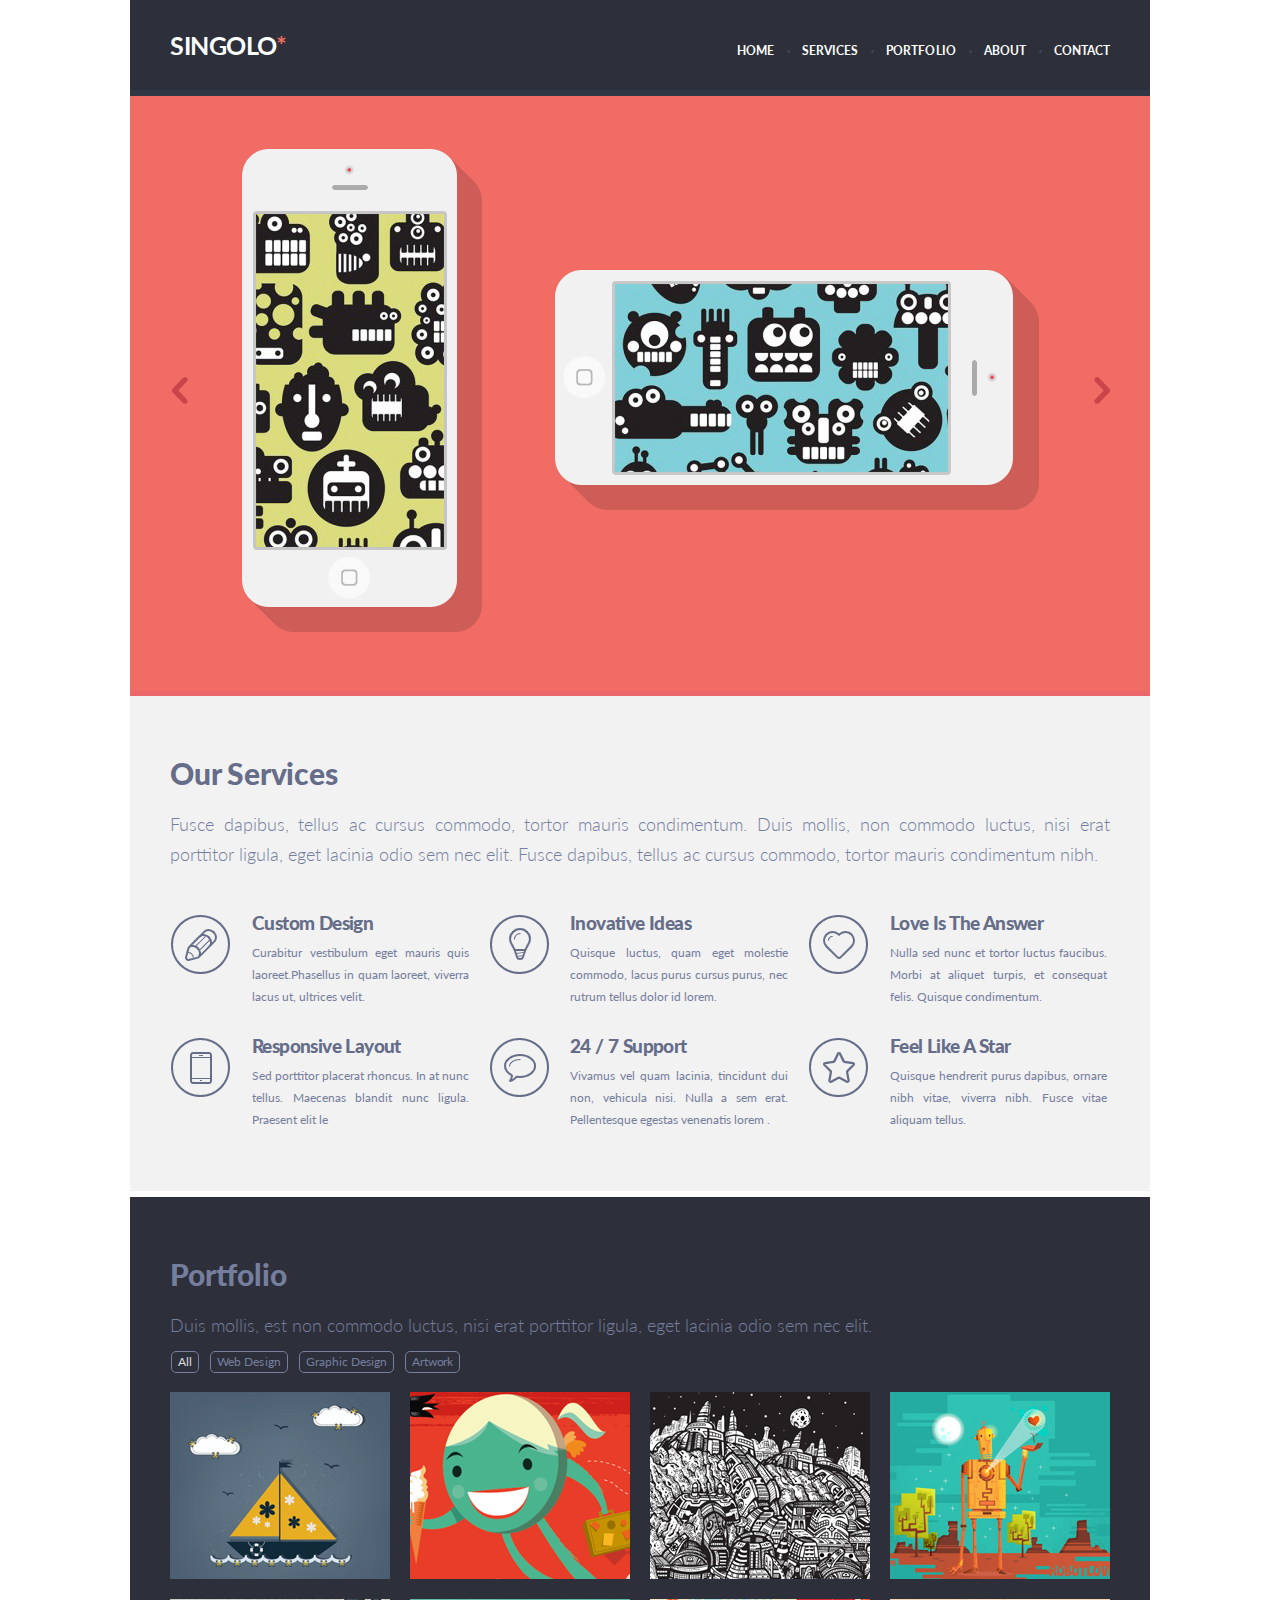
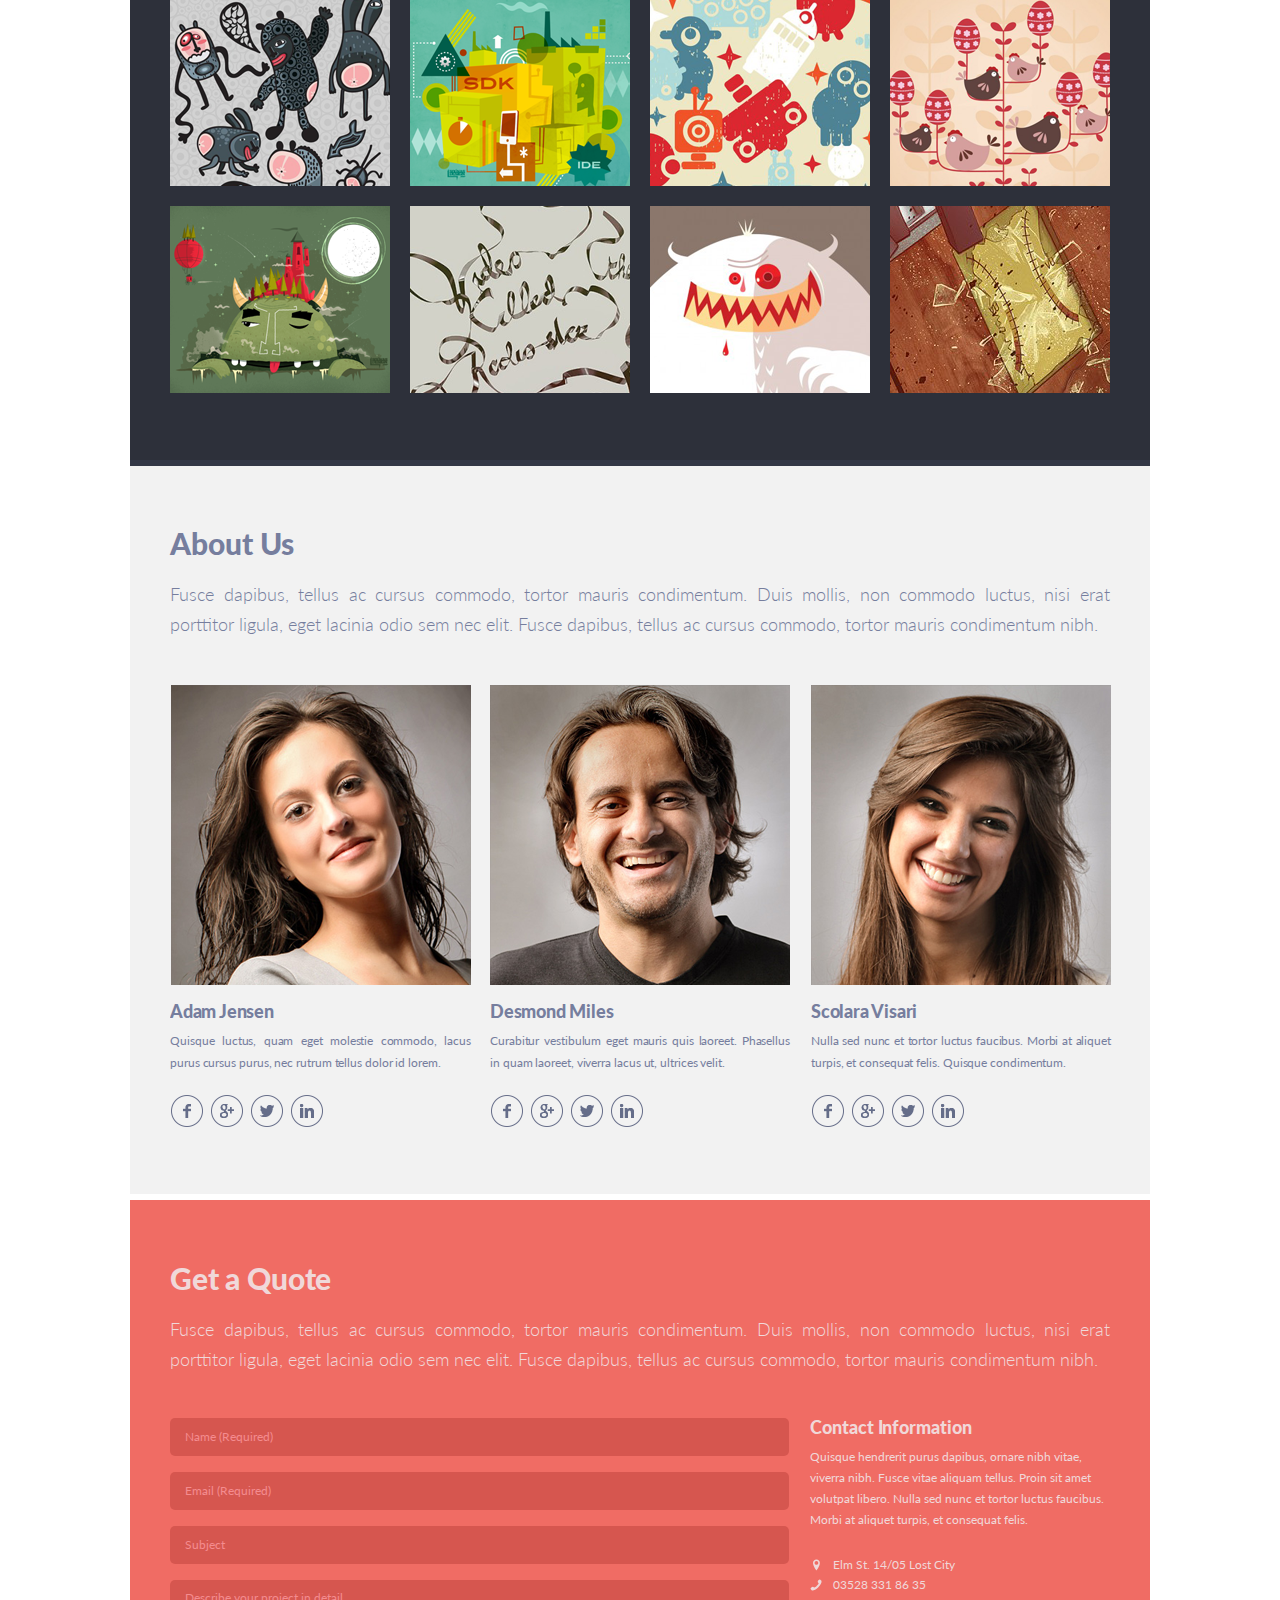
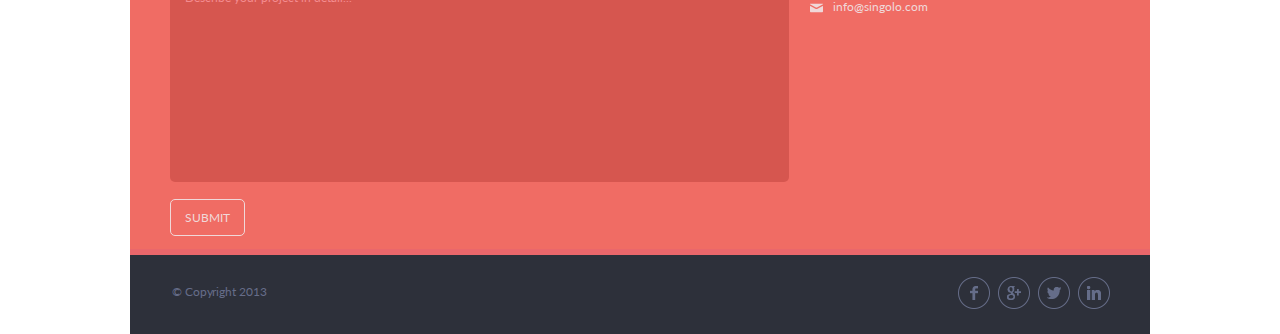
==== index.html @ 37fa6bca "feat: add part 3 index.html and style.css" ====
<!DOCTYPE html>
<html lang="en">
  <head>
    <meta name="viewport" content="width=device-width, initial-scale=1.0">
    <meta charset="UTF-8">
    <title>Singolo</title>
    <link rel="stylesheet" href="style.css">
    <link href="https://fonts.googleapis.com/css?family=Lato:300,400,700,900&display=swap" rel="stylesheet">
  </head>
<body>
  <div class="wrapper">
    <header class="header">
      <div class="header__logo">
        <h1 class="logo">SINGOLO</h1>
      </div>
      <nav class="header__navigation">
        <ul class="navigation">
          <li><a href="#">HOME</a></li>
          <li><a class="bullet" href="#">SERVICES</a></li>
          <li><a class="bullet" href="#">PORTFOLIO</a></li>
          <li><a class="bullet" href="#">ABOUT</a></li>
          <li><a class="bullet" href="#">CONTACT</a></li>
        </ul>
      </nav>
    </header>
    <div class="slider">
      <div class="slider__iphone-vertical"><img src="./assets/img/iPhone-Vertical.png" alt="phone img"></div>
      <div class="slider__iphone-horizontal"><img src="./assets/img/iPhone-Horizontal.png" alt="phone img"></div>
      <div class="slider__left-button"></div>
      <div class="slider__right-button"></div>
    </div>
    <section class="services">
      <h2 class="services__article">Our Services</h2>
      <div class="services__description">Fusce dapibus, tellus ac cursus commodo, 
        tortor mauris condimentum. Duis mollis, non commodo luctus, nisi erat porttitor ligula, 
        eget lacinia odio sem nec elit. Fusce dapibus, tellus ac cursus commodo, tortor mauris condimentum nibh.</div>
      <div class="layout-3-column wrap">
        <div class="service">
          <div class="service__icon"><img src="./assets/img/pen.png" alt="pen img"></div>
          <div class="service__description">
            <div>Custom Design</div>
            <span>Curabitur vestibulum eget mauris quis laoreet.Phasellus in quam laoreet, viverra lacus ut, ultrices velit.</span>
          </div>
        </div>
        <div class="service">
          <div class="service__icon"><img src="./assets/img/bulb.png" alt="bulb img"></div>
          <div class="service__description">
            <div>Inovative Ideas</div>
            <span>Quisque luctus, quam eget molestie commodo, lacus purus cursus purus,
              nec rutrum tellus dolor id lorem.</span>
          </div>
        </div>
        <div class="service">
          <div class="service__icon"><img src="./assets/img/heart.png" alt="heart img"></div>
          <div class="service__description">
            <div>Love Is The Answer</div>
            <span>Nulla sed nunc et tortor luctus faucibus. 
              Morbi at aliquet turpis, et consequat felis. Quisque condimentum.</span>
          </div>
        </div>
        <div class="service">
          <div class="service__icon"><img src="./assets/img/phone.png" alt="phone img"></div>
          <div class="service__description">
            <div>Responsive Layout</div>
            <span>Sed porttitor placerat rhoncus. In at nunc tellus. 
              Maecenas blandit nunc ligula. Praesent elit le</span>
          </div>
        </div>
        <div class="service">
          <div class="service__icon"><img src="./assets/img/bubble.png" alt="bubble img"></div>
          <div class="service__description">
            <div>24 / 7 Support</div>
            <span>Vivamus vel quam lacinia, tincidunt dui non, 
              vehicula nisi. Nulla a sem erat. Pellentesque egestas venenatis lorem .</span>
          </div>
        </div>
        <div class="service">
          <div class="service__icon"><img src="./assets/img/star.png" alt="star img"></div>
          <div class="service__description">
            <div>Feel Like A Star</div>
            <span>Quisque hendrerit purus dapibus, ornare nibh vitae, 
              viverra nibh. Fusce vitae aliquam tellus.</span>
          </div>
        </div>
      </div>
    </section>
  </div>
  <div class="wrapper">
    <section class='portfolio'>
      <h2 class='portfolio__article'>Portfolio</h2>
      <p>Duis mollis, est non commodo luctus, nisi erat porttitor ligula, 
      eget lacinia odio sem nec elit.</p>
      <div class="portfolio__links">
        <ul class='portfolio__list'>
          <li class="link selected">All</li>
          <li class="link">Web Design</li>
          <li class="link">Graphic Design</li>
          <li class="link last-element">Artwork</li>
        </ul>
      </div>
      <div class="layout-4-column">
        <img src="./assets/img2/portfolio-image1.png" alt="ship image">
        <img src="./assets/img2/portfolio-image2.png" alt="girl with ice cream image">
        <img src="./assets/img2/portfolio-image3.png" alt="painted city image">
        <img src="./assets/img2/portfolio-image4.png" alt="robot image">
        <img src="./assets/img2/portfolio-image5.png" alt="forest animals image">
        <img src="./assets/img2/portfolio-image6.png" alt="smart technologies image">
        <img src="./assets/img2/portfolio-image7.png" alt="robots and rockets image">
        <img src="./assets/img2/portfolio-image8.png" alt="chickens image">
        <img src="./assets/img2/portfolio-image9.png" alt="monster image">
        <img src="./assets/img2/portfolio-image10.png" alt="legend image">
        <img src="./assets/img2/portfolio-image11.png" alt="white monster image">
        <img src="./assets/img2/portfolio-image12.png" alt="design image">
      </div>  
    </section>
    <section class="about-us">
      <h2 class='about-us__article'>About Us</h2>
      <p>Fusce dapibus, tellus ac cursus commodo, tortor mauris condimentum. 
        Duis mollis, non commodo luctus, nisi erat porttitor ligula, eget lacinia odio sem nec elit. 
        Fusce dapibus, tellus ac cursus commodo, tortor mauris condimentum nibh.</p>
      <div class="layout-3-column">
        <div class='about-us__employee'>
          <img src="./assets/img2/about-us-image1.png" alt="female image">
          <h3>Adam Jensen</h3>
          <p>Quisque luctus, quam eget molestie commodo, lacus purus cursus purus, nec rutrum tellus dolor id lorem.</p>
          <div class="icons">
            <a href="#"><img src="./assets/img2/facebook.svg" alt="facebook icon"></a>
            <a href="#"><img src="./assets/img2/google.svg" alt="google icon"></a>
            <a href="#"><img src="./assets/img2/twitter.svg" alt="twitter icon"></a>
            <a href="#"><img src="./assets/img2/linkedIn.svg" alt="linkenin icon"></a>
          </div>
        </div>
        <div class='about-us__employee'>
          <img src="./assets/img2/about-us-image2.png" alt="male image">
          <h3>Desmond Miles</h3>
          <p>Curabitur vestibulum eget mauris quis laoreet. Phasellus in quam laoreet, viverra lacus ut, ultrices velit.</p>
          <div class="icons">
            <a href="#"><img src="./assets/img2/facebook.svg" alt="facebook icon"></a>
            <a href="#"><img src="./assets/img2/google.svg" alt="google icon"></a>
            <a href="#"><img src="./assets/img2/twitter.svg" alt="twitter icon"></a>
            <a href="#"><img src="./assets/img2/linkedIn.svg" alt="linkenin icon"></a>
          </div>
        </div>
        <div class='about-us__employee'>
          <img src="./assets/img2/about-us-image3.png" alt="female image">
          <h3>Scolara Visari</h3>
          <p>Nulla sed nunc et tortor luctus faucibus. Morbi at aliquet turpis, et consequat felis. Quisque condimentum.</p>
          <div class="icons">
            <a href="#"><img src="./assets/img2/facebook.svg" alt="facebook icon"></a>
            <a href="#"><img src="./assets/img2/google.svg" alt="google icon"></a>
            <a href="#"><img src="./assets/img2/twitter.svg" alt="twitter icon"></a>
            <a href="#"><img src="./assets/img2/linkedIn.svg" alt="linkenin icon"></a>
          </div>
        </div>
      </div>
    </section>
  </div>
  <div class="wrapper">
    <section class="contacts">
      <h2>Get a Quote</h2>
      <p>Fusce dapibus, tellus ac cursus commodo, tortor mauris condimentum. Duis mollis, non commodo luctus, nisi erat porttitor ligula, eget lacinia odio sem nec elit. Fusce dapibus, tellus ac cursus commodo, tortor mauris condimentum nibh.</p>
      <div class="contacts-column">
        <form class="contacts-column__form" method="POST">
          <input type="text" placeholder="Name (Required)" required>
          <input type="email" placeholder="Email (Required)" required>
          <input type="text" placeholder="Subject">
          <textarea class='textarea' name="text" placeholder="Describe your project in detail..." id="text" cols="30" rows="12"></textarea>
          <button type="submit" formmethod="POST">SUBMIT</button>
        </form>
        <div class="contacts-column__information">
          <h3>Contact Information</h3>
          <p>Quisque hendrerit purus dapibus, ornare nibh vitae, viver&shy;ra nibh. Fusce vitae aliquam tellus. Proin sit amet volutpat libero. Nulla sed nunc et tortor luctus faucibus. Morbi at aliquet turpis, et consequat felis. </p>
          <p class="address">Elm St. 14/05 Lost City</p>
          <a class="tel" href="tel:035283318635">03528 331 86 35</a>
          <a class="email" href="mailto:info@singolo.com">info@singolo.com</a>
        </div>
      </div>
    </section>
    <footer class='footer'>
      <div class="wrapper footer-column">
        <div class="copyright">&copy; Copyright 2013</div>
        <div class="icons icons-footer">
          <a href="#"><img src="./assets/img2/facebook.svg" alt="facebook icon"></a>
          <a href="#"><img src="./assets/img2/google.svg" alt="google icon"></a>
          <a href="#"><img src="./assets/img2/twitter.svg" alt="twitter icon"></a>
          <a href="#"><img src="./assets/img2/linkedIn.svg" alt="linkenin icon"></a>
        </div>
      </div>
    </footer>
  </div>
</body>
</html>
---- style.css ----
* {
  margin: 0;
  padding: 0;
}

.wrapper {
  max-width: 1020px;
  margin: 0 auto;
}

.header {
  height: 90px;
  background-color: #2d303a;
  border-bottom: 6px solid #323746;
  padding: 0 40px;
  display: flex;
  justify-content: space-between;
  align-items: center;
}

.logo {
  font-family: "Lato", sans-serif;
  font-weight: 700;
  font-size: 25px;
  line-height: 20px;
  color: #ffffff;
  position: relative;
  letter-spacing: -0.5px;
}

.header__logo h1::after {
  content: "*";
  position: absolute;
  top: 0;
  right: -10px;
  color: #f06c64;
}

.navigation {
  display: flex;
  padding-top: 10px;
}

.navigation li {
  padding-left: 28px;
  letter-spacing: 0.03px;
  color: #ffffff;
  list-style-type: none;
  font-size: 12px;
  font-family: "Lato", sans-serif;
  font-weight: 700;
}

.navigation a {
  text-decoration: none;
  color: #ffffff;
  position: relative;
}

.navigation a.bullet::before {
  position: absolute;
  content: "";
  width: 3px;
  height: 3px;
  left: -15px;
  top: 7px;
  border-radius: 50%;
  background-color: #404455;
}

.navigation a:hover {
  color: #f06c64;
}

.navigation li:first-child {
  color: #f06c64;
}

.slider {
  height: 595px;
  background-color: #f06c64;
  border-bottom: 5px solid #ea676b;
  position: relative;
}

.slider__iphone-vertical {
  position: absolute;
  width: 245px;
  height: 579px;
  top: -17px;
  left: 110px;
}

.slider__iphone-horizontal {
  position: absolute;
  width: 550px;
  height: 355px;
  top: 69px;
  left: 360px;
}

.slider__left-button {
  position: absolute;
  width: 16px;
  height: 27px;
  top: 281px;
  left: 42px;
  background-image: url("./assets/img/chev-left.png");
  cursor: pointer;
}

.slider__left-button:hover {
  background-image: url("./assets/img/chev-left-black.png");
}

.slider__right-button {
  position: absolute;
  width: 16px;
  height: 27px;
  top: 281px;
  right: 40px;
  background-image: url("./assets/img/chev-right.png");
  cursor: pointer;
}

.slider__right-button:hover {
  background-image: url("./assets/img/chev-right-black.png");
}

.services {
  height: 495px;
  max-width: 1020px;
  background-color: #f2f2f2;
  border-bottom: 6px solid #ffffff;
  padding: 0 30px;
  text-align: justify;
  overflow: hidden;
}

.services__article {
  max-height: 40px;
  overflow: hidden;
  padding: 57px 0 0 10px;
  font-size: 30px;
  line-height: 40px;
  color: #666d89;
  font-family: "Lato", sans-serif;
  font-weight: 900;
  letter-spacing: -0.2px;
}

.services__description {
  max-height: 60px;
  overflow: hidden;
  margin: 16px 0 45px;
  padding: 0 10px;
  font-size: 18px;
  line-height: 30px;
  color: #767e9e;
  font-family: "Lato", sans-serif;
  font-weight: 300;
}

.layout-3-column {
  display: flex;
}

.wrap {
  flex-wrap: wrap;
}

.service {
  margin-bottom: 29px;
  width: 319px;
  display: flex;
  justify-content: space-between;
  overflow: hidden;
}

.service__icon {
  margin: 0 10px;
}

.service__description {
  margin: 0 10px;
  text-align: justify;
  max-height: 94px;
}

.service__description div {
  max-height: 18px;
  font-size: 19px;
  line-height: 18px;
  color: #666d89;
  font-family: "Lato", sans-serif;
  font-weight: 900;
  margin-bottom: 10px;
  letter-spacing: -0.6px;
}

.service__description span {
  font-size: 12px;
  line-height: 22px;
  color: #767e9e;
  font-family: "Lato", sans-serif;
  font-weight: 400;
}




.portfolio {
  border-bottom: 6px solid #323746;
  padding: 0 40px 47px;
  background-color: #2d303a;
}

.portfolio__article {
  font-family: "Lato", sans-serif;
  font-weight: 900;
  color: #767e9e;
  font-size: 30px;
  margin-bottom: 22px;
  padding-top: 59px;
}

.portfolio__links {
  margin: 14px 0 19px;
  font-family: "Lato", sans-serif;
  font-weight: 400;
  color: #767e9e;
}

.portfolio p,
.about-us p {
  font-family: "Lato", sans-serif;
  font-size: 18px;
  font-weight: 300;
  color: #767e9e;
}

.link {
  display: inline-block;
  border: 1px solid #767e9e;
  border-radius: 5px;
  font-size: 12px;
  line-height: 12px;
  padding: 4px 6px 4px;
  margin: 0 7px 0 0;
  letter-spacing: 0.05px;
  cursor: pointer;
}

.last-element {
  letter-spacing: -0.2px;
}

.selected {
  color: #dedede;
}

.link:first-child {
  margin-left: 1px;
}

.layout-4-column {
  display: flex;
  justify-content: space-between;
  flex-wrap: wrap;
  height: 621px;
  overflow: hidden;
}

.layout-4-column img {
  margin-bottom: 20px;
}

.about-us__article {
  font-family: "Lato", sans-serif;
  font-weight: 900;
  color: #767e9e;
  font-size: 30px;
  padding: 59px 0 18px;;
}

.about-us {
  padding: 0 40px 61px;
  background-color: #f2f2f2;
  border-bottom: 6px solid #ffffff;
}

.about-us p {
  padding-bottom: 45px;
  line-height: 1.9rem;
  text-align: justify;
}

.about-us h3 {
  font-family: "Lato", sans-serif;
  font-size: 18px;
  line-height: 18px;
  font-weight: 900;
  color: #767e9e;
  padding-top: 13px;
  letter-spacing: -0.2px;
  margin-bottom: 10px;
  height: 18px;
  overflow: hidden;
}

.about-us__employee:first-child {
  margin: 0 19px 0 0;
}

.about-us__employee:nth-child(2) {
  margin: 0 21px 0 0;
}

.about-us__employee p {
  font-size: 12px;
  line-height: 22px;
  font-weight: 400;
  color: #767e9e;
  text-align: justify;
  letter-spacing: -0.08px;
  padding-bottom: 20px;
}

.about-us__employee a {
  margin-right:1px;
}




.contacts h2 {
  font-size: 30px;
  font-weight: 900;
  margin-bottom: 18px;
  letter-spacing: -0.16px;
}

.contacts h3 {
  font-size: 18px;
  font-weight: 900;
  line-height: 0.8em;
  margin-top: 2px;
  margin-bottom: 12px;
  letter-spacing: -0.06px;
}

.contacts {
  background-color: #f06c64;
  border-bottom: 6px solid #ea676b;
  padding: 60px 40px 13px;
  color: #f0d8d9;
  font-family: "Lato", sans-serif;
}

.contacts p {
  font-size: 18px;
  font-weight: 300;
  text-align: justify;
  line-height: 30px;
}

.contacts-column {
  display: flex;
  margin-top: 44px;
}

.contacts-column button {
  padding: 10px 14px;
  margin-top: 14px;
  display: block;
  background-color: transparent;
  color: #f0d8d9;
  border: 1px solid #f0d8d9;
  border-radius: 5px;
  cursor: pointer;
  font-size: 12px;
  font-family: 'Lato', sans-serif;
}

.contacts-column button:hover {
  background-color: #f0d8d9;
  color: #ea676b;
}

.contacts-column input {
  width: 619px;
  padding: 11px 15px 12px;
  margin-bottom: 16px;
  box-sizing: border-box;
  font-family: "Lato", sans-serif;
  font-size: 12px;
  border: none;
  border-radius: 5px;
  background-color: #d6564f;  
}

.textarea {
  width: 619px;
  max-height: 202px;
  resize: none;
  padding: 10px 15px 12px;
  box-sizing: border-box;
  font-family: "Lato", sans-serif;
  font-size: 12px;
  border: none;
  border-radius: 5px;
  background-color: #d6564f;
}

::placeholder {
  color: #f48c8f;
}

.contacts-column__form {
  max-width: 619px;
  margin-right: 21px;
}

.contacts-column__information p {
  font-size: 12px;
  line-height: 21px;
  font-weight: normal;
  text-align: start;
}

.tel,
.email {
  display: block;
}

.tel {
  color: #f0d8d9;
  text-decoration: none;
  font-size: 12px;
  padding-left:23px;
  line-height: 22px;
  margin-top: -0.07em;
  background: transparent url(assets/img2/icon-phone.svg) no-repeat left center;
}

.email {
  text-decoration: none;
  color: #f0d8d9;
  line-height: 22px;
  font-size: 12px;
  padding-left:23px;
  background: transparent url(assets/img2/icon-email.svg) no-repeat left 7px;
}

.address {
  margin-block-start: 0;
  padding-left:23px;
  margin-top: 24px;
  background: transparent url(assets/img2/icon-location.svg) no-repeat 3px center;
}


.footer {
  background-color: #2D303A;
  padding: 22px 38px 19px 42px;
}

.footer-column {
  display: flex;
  justify-content: space-between;
  align-items: center;
}

.copyright {
  font-size: 12px;
  font-family: 'Lato', sans-serif;
  color: #666d89;
  margin-top: -8px;
  font-weight: normal;
  letter-spacing: -0.1px;
}

.icons-footer {
  margin-top: -1px;
}

.icons-footer a {
  margin-left: 1px;
}
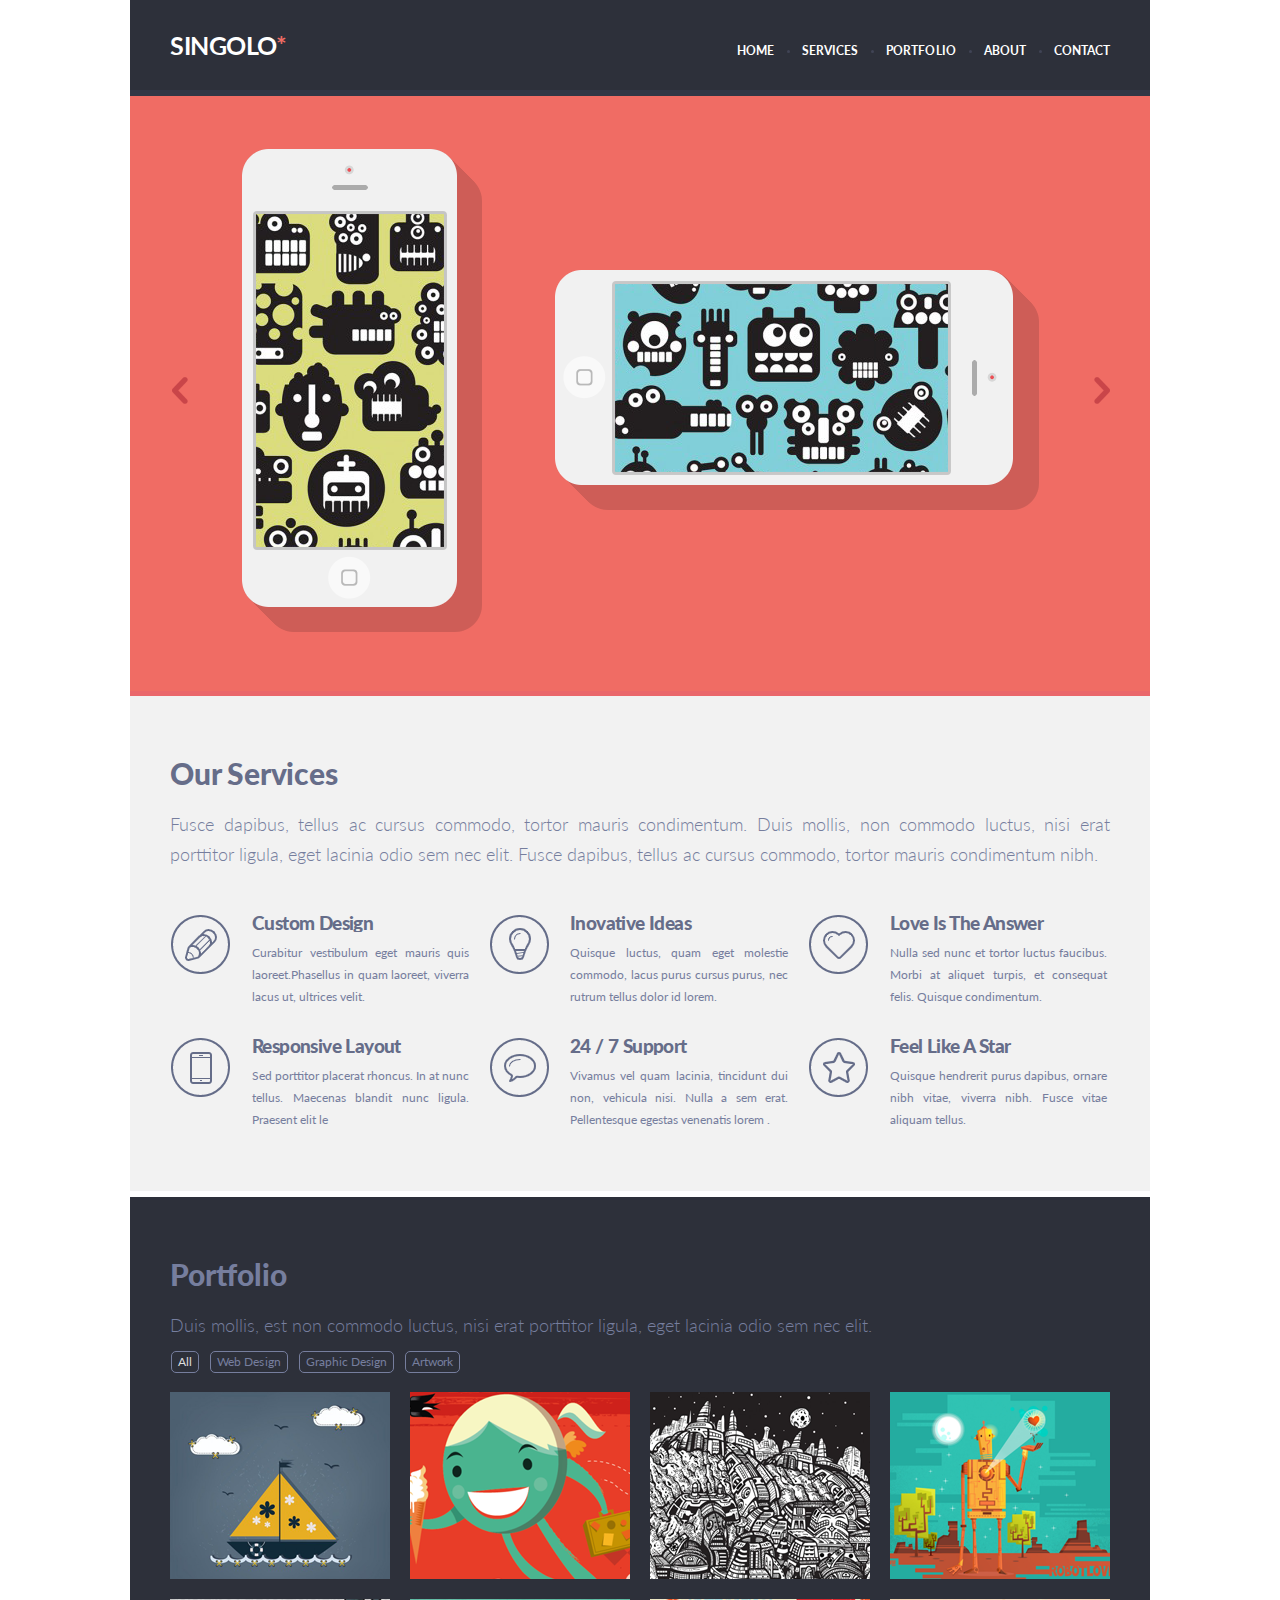
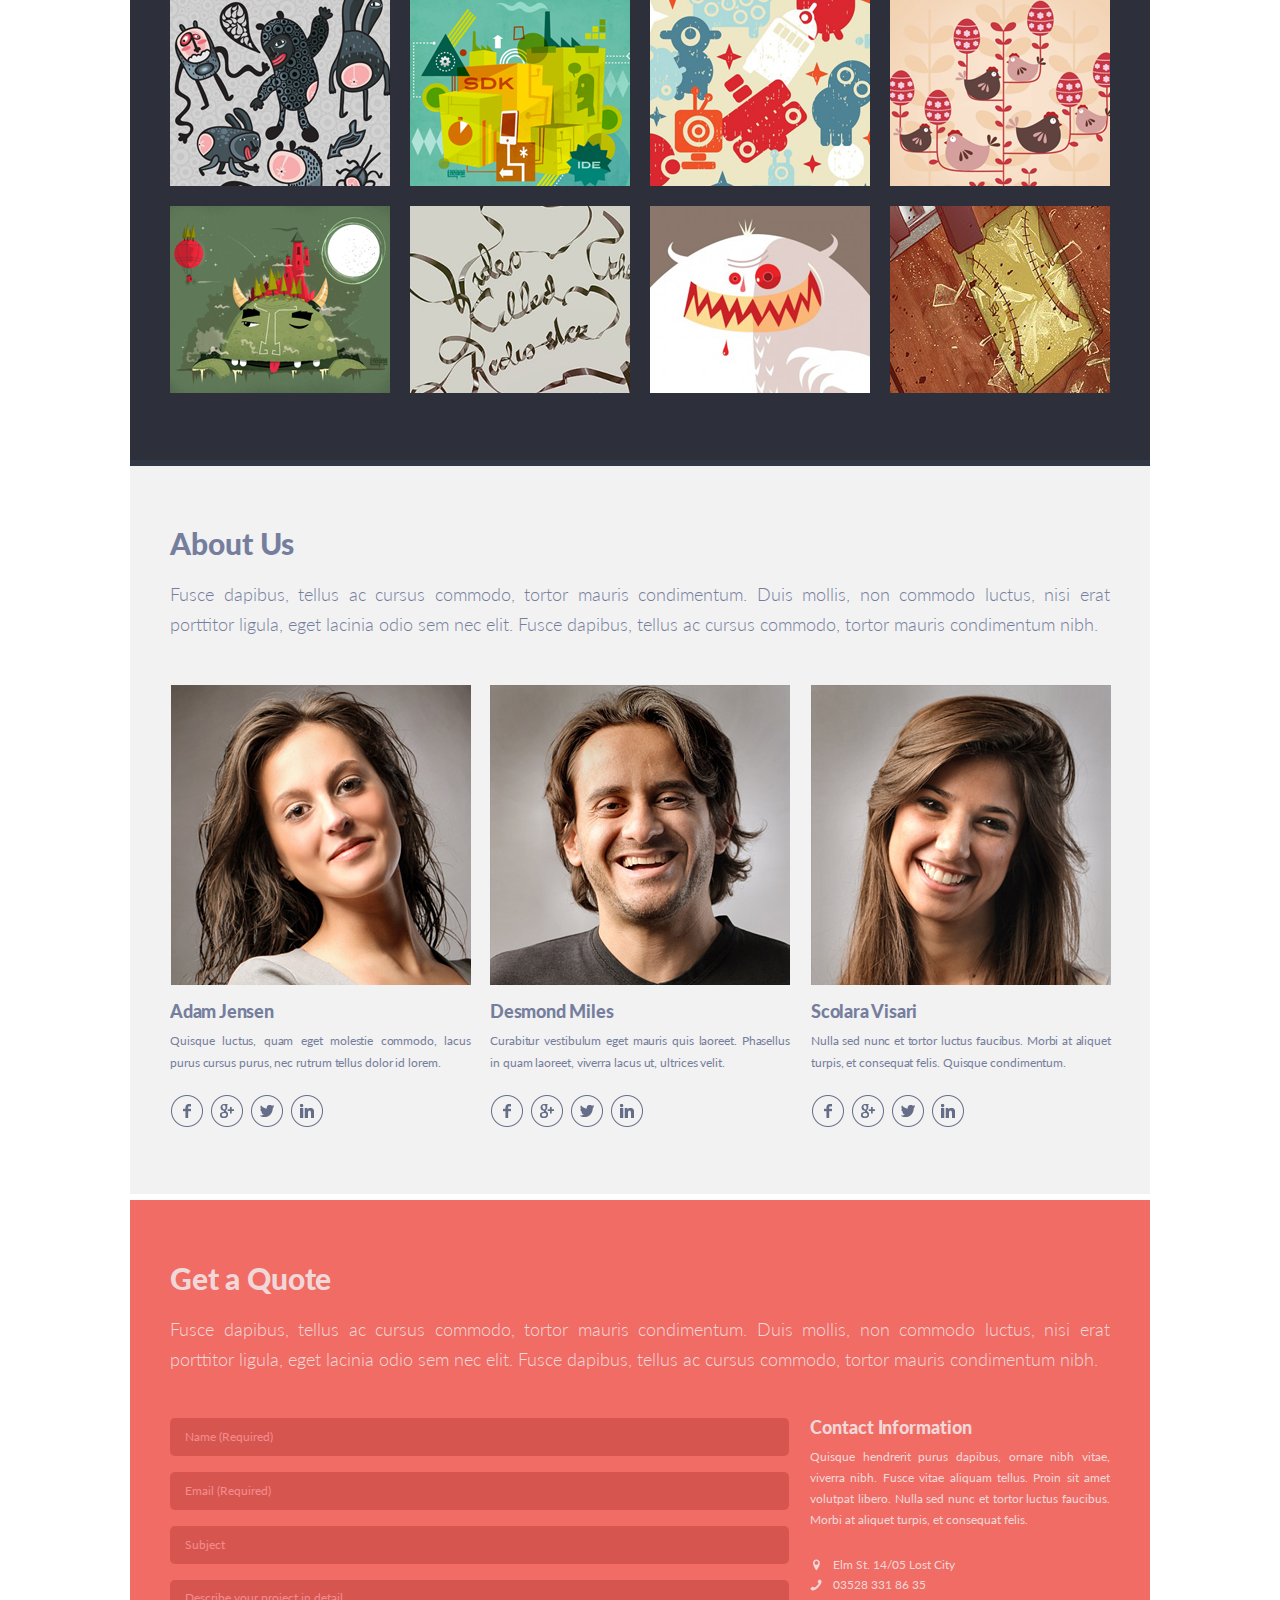
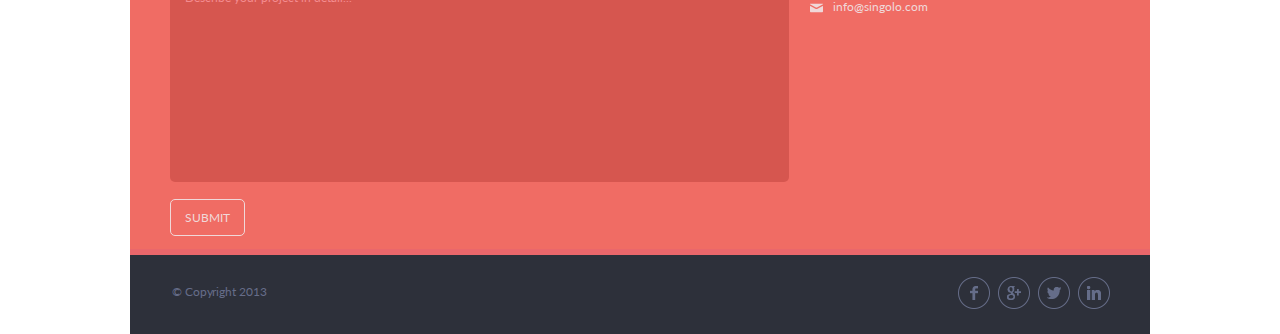
==== commit 7238b89a: "fix:edit css properties" ====
--- a/index.html
+++ b/index.html
@@ -189,4 +189,5 @@
     </footer>
   </div>
 </body>
-</html>+</html>
+
--- a/style.css
+++ b/style.css
@@ -188,6 +188,7 @@
 }
 
 .service__description div {
+  overflow: hidden;
   max-height: 18px;
   font-size: 19px;
   line-height: 18px;
@@ -300,12 +301,14 @@
   font-size: 18px;
   line-height: 18px;
   font-weight: 900;
+  max-width: 300px;
   color: #767e9e;
   padding-top: 13px;
   letter-spacing: -0.2px;
   margin-bottom: 10px;
   height: 18px;
   overflow: hidden;
+  text-overflow: ellipsis;
 }
 
 .about-us__employee:first-child {
@@ -425,7 +428,7 @@
   font-size: 12px;
   line-height: 21px;
   font-weight: normal;
-  text-align: start;
+  text-align: justify;
 }
 
 .tel,
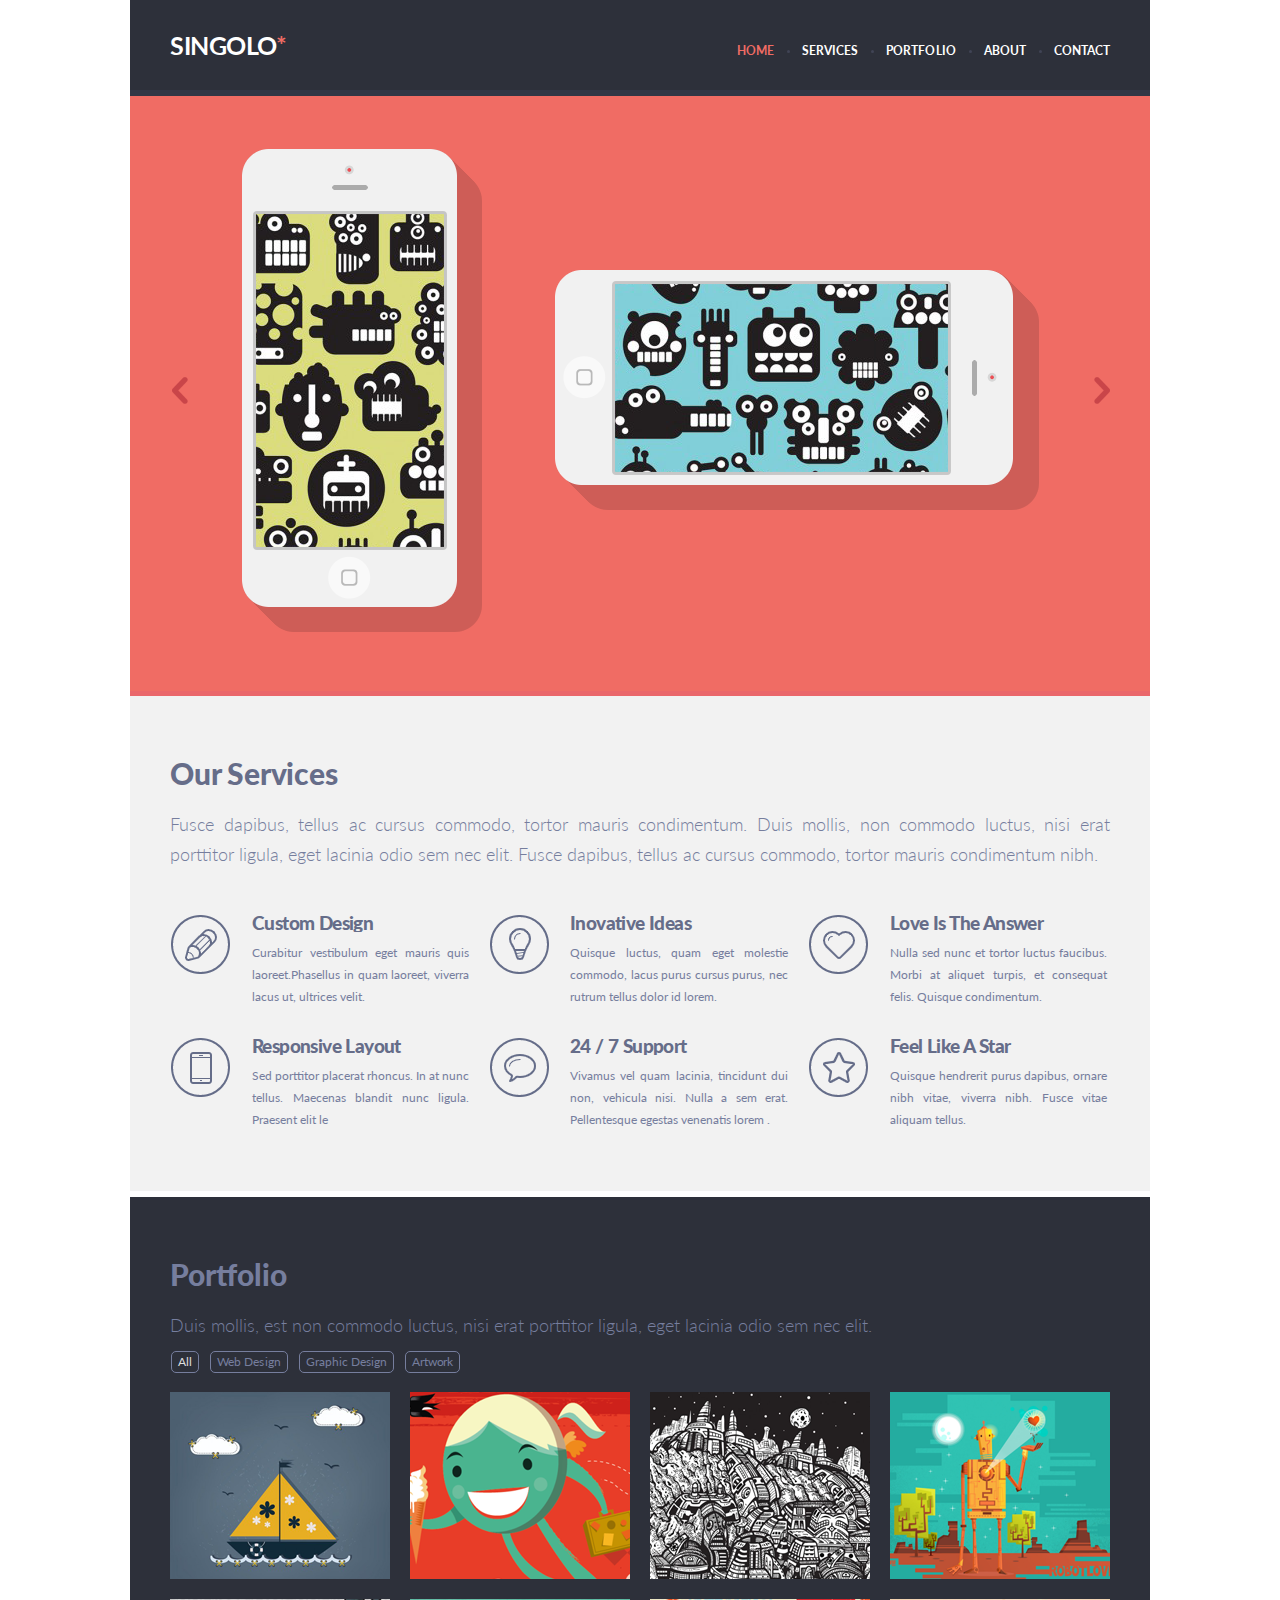
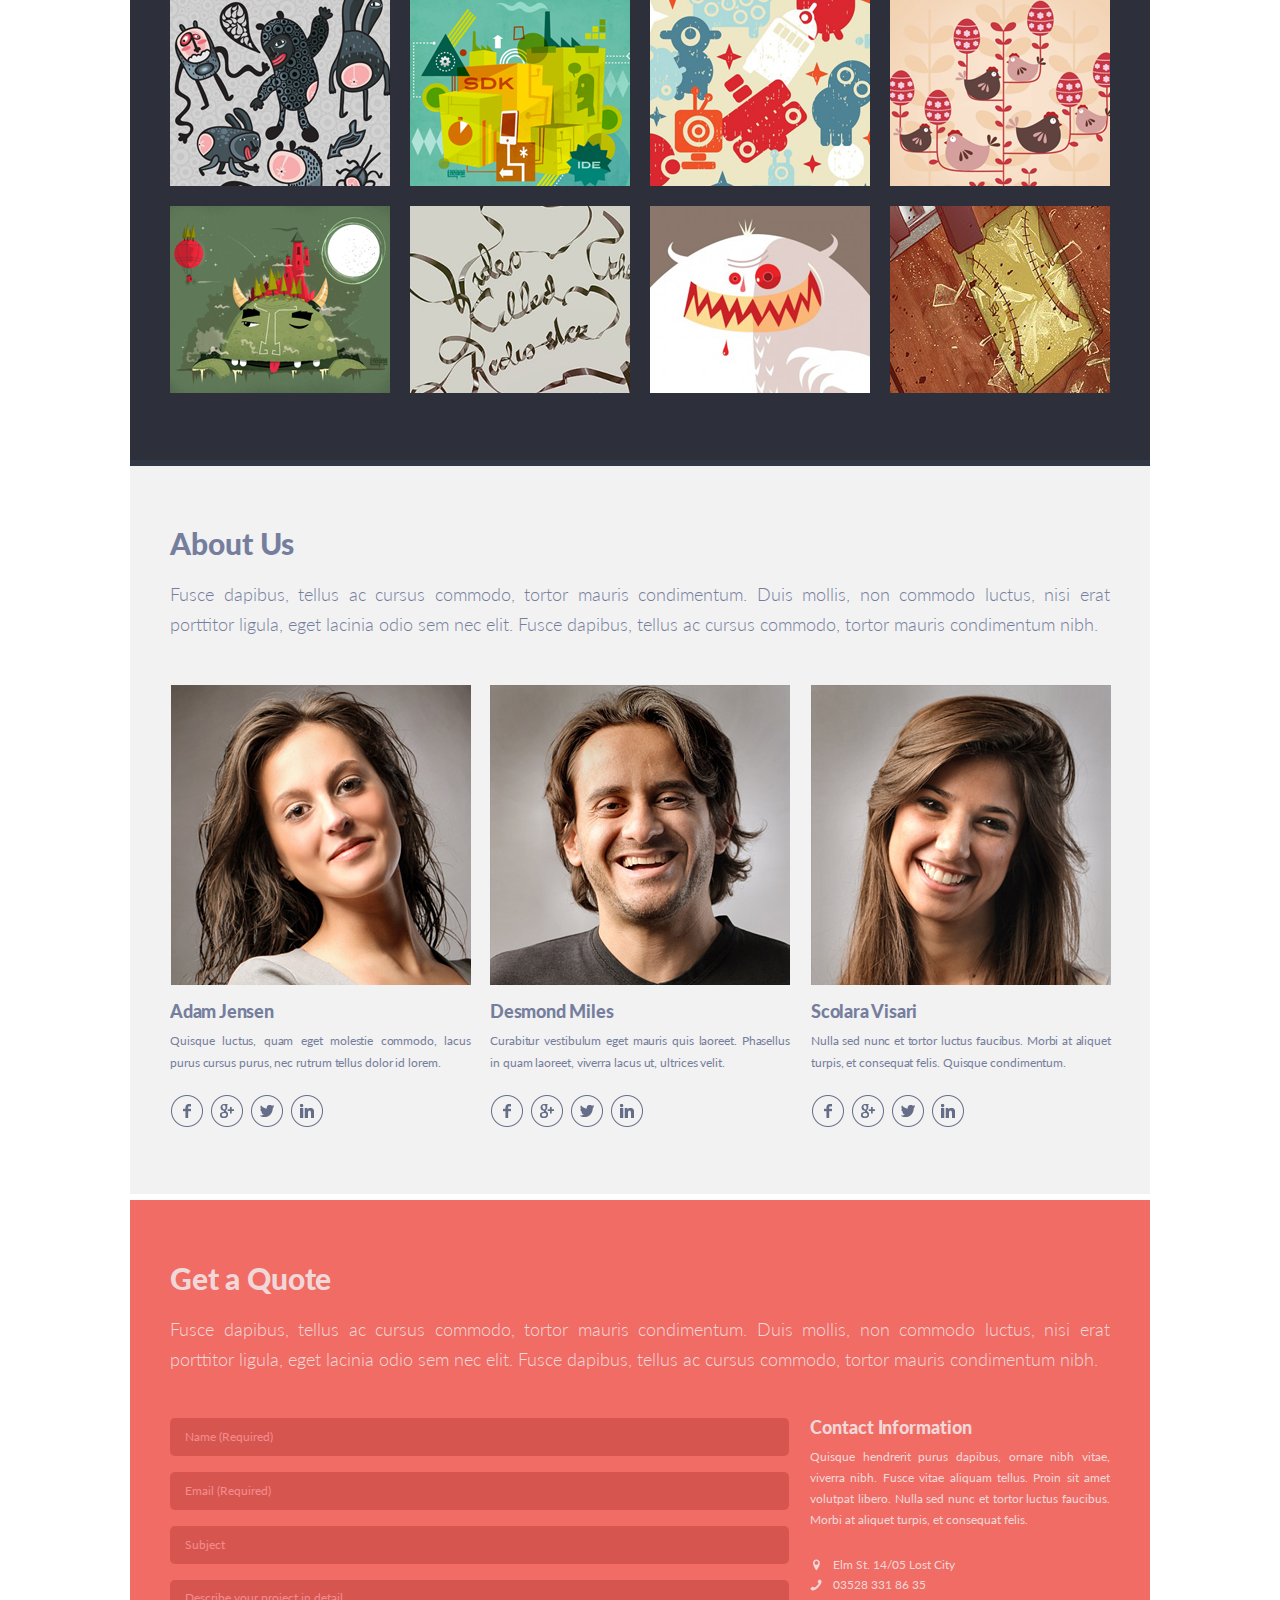
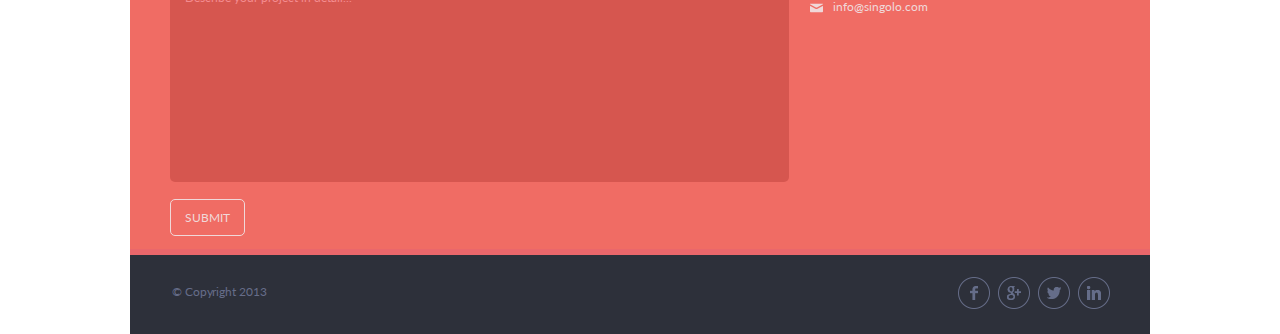
==== commit 7f7692b4: "feat: add slider, anchor links, tab switching, modal window for form" ====
--- a/index.html
+++ b/index.html
@@ -6,6 +6,7 @@
     <title>Singolo</title>
     <link rel="stylesheet" href="style.css">
     <link href="https://fonts.googleapis.com/css?family=Lato:300,400,700,900&display=swap" rel="stylesheet">
+    <script src='script.js'></script>
   </head>
 <body>
   <div class="wrapper">
@@ -15,28 +16,30 @@
       </div>
       <nav class="header__navigation">
         <ul class="navigation">
-          <li><a href="#">HOME</a></li>
-          <li><a class="bullet" href="#">SERVICES</a></li>
-          <li><a class="bullet" href="#">PORTFOLIO</a></li>
-          <li><a class="bullet" href="#">ABOUT</a></li>
-          <li><a class="bullet" href="#">CONTACT</a></li>
+          <li class="active-nav"><a href="#">HOME</a></li>
+          <li><a class="bullet" href="#services">SERVICES</a></li>
+          <li><a class="bullet" href="#portfolio">PORTFOLIO</a></li>
+          <li><a class="bullet" href="#about">ABOUT</a></li>
+          <li><a class="bullet" href="#contacts">CONTACT</a></li>
         </ul>
       </nav>
     </header>
-    <div class="slider">
-      <div class="slider__iphone-vertical"><img src="./assets/img/iPhone-Vertical.png" alt="phone img"></div>
-      <div class="slider__iphone-horizontal"><img src="./assets/img/iPhone-Horizontal.png" alt="phone img"></div>
-      <div class="slider__left-button"></div>
-      <div class="slider__right-button"></div>
+    <div class="slider-container">
+      <div id='1' style="left: 0px;" class="slider sl">
+        <div name='first-slide' class="slider__iphone-vertical"><img src="./assets/img/iPhone-Vertical.png" alt="phone img"></div>
+        <div name='first-slide' class="slider__iphone-horizontal"><img src="./assets/img/iPhone-Horizontal.png" alt="phone img"></div>
+      </div>
+      <span class="slider__left-button"></span>
+      <span class="slider__right-button"></span>
     </div>
-    <section class="services">
+    <section class="services" id="services">
       <h2 class="services__article">Our Services</h2>
       <div class="services__description">Fusce dapibus, tellus ac cursus commodo, 
         tortor mauris condimentum. Duis mollis, non commodo luctus, nisi erat porttitor ligula, 
         eget lacinia odio sem nec elit. Fusce dapibus, tellus ac cursus commodo, tortor mauris condimentum nibh.</div>
-      <div class="layout-3-column wrap">
-        <div class="service">
-          <div class="service__icon"><img src="./assets/img/pen.png" alt="pen img"></div>
+        <div class="layout-3-column wrap">
+          <div class="service">
+            <div class="service__icon"><img src="./assets/img/pen.png" alt="pen img"></div>
           <div class="service__description">
             <div>Custom Design</div>
             <span>Curabitur vestibulum eget mauris quis laoreet.Phasellus in quam laoreet, viverra lacus ut, ultrices velit.</span>
@@ -86,7 +89,7 @@
     </section>
   </div>
   <div class="wrapper">
-    <section class='portfolio'>
+    <section id='portfolio' class='portfolio'>
       <h2 class='portfolio__article'>Portfolio</h2>
       <p>Duis mollis, est non commodo luctus, nisi erat porttitor ligula, 
       eget lacinia odio sem nec elit.</p>
@@ -98,7 +101,7 @@
           <li class="link last-element">Artwork</li>
         </ul>
       </div>
-      <div class="layout-4-column">
+      <div class="layout-4-column pictures-container">
         <img src="./assets/img2/portfolio-image1.png" alt="ship image">
         <img src="./assets/img2/portfolio-image2.png" alt="girl with ice cream image">
         <img src="./assets/img2/portfolio-image3.png" alt="painted city image">
@@ -113,7 +116,7 @@
         <img src="./assets/img2/portfolio-image12.png" alt="design image">
       </div>  
     </section>
-    <section class="about-us">
+    <section id='about' class="about-us">
       <h2 class='about-us__article'>About Us</h2>
       <p>Fusce dapibus, tellus ac cursus commodo, tortor mauris condimentum. 
         Duis mollis, non commodo luctus, nisi erat porttitor ligula, eget lacinia odio sem nec elit. 
@@ -156,16 +159,16 @@
     </section>
   </div>
   <div class="wrapper">
-    <section class="contacts">
+    <section id="contacts" class="contacts">
       <h2>Get a Quote</h2>
       <p>Fusce dapibus, tellus ac cursus commodo, tortor mauris condimentum. Duis mollis, non commodo luctus, nisi erat porttitor ligula, eget lacinia odio sem nec elit. Fusce dapibus, tellus ac cursus commodo, tortor mauris condimentum nibh.</p>
       <div class="contacts-column">
         <form class="contacts-column__form" method="POST">
           <input type="text" placeholder="Name (Required)" required>
           <input type="email" placeholder="Email (Required)" required>
-          <input type="text" placeholder="Subject">
-          <textarea class='textarea' name="text" placeholder="Describe your project in detail..." id="text" cols="30" rows="12"></textarea>
-          <button type="submit" formmethod="POST">SUBMIT</button>
+          <input type="text" name='article' placeholder="Subject">
+          <textarea class="textarea" name="text" placeholder="Describe your project in detail..." id="text" cols="30" rows="12"></textarea>
+          <button class='btn' type="submit" formmethod="POST">SUBMIT</button>
         </form>
         <div class="contacts-column__information">
           <h3>Contact Information</h3>
@@ -187,6 +190,10 @@
         </div>
       </div>
     </footer>
+    <div id='2' style="left: 0px; display: none" class="slider sl">
+      <div name='first-slide' class="slider__iphone-vertical"><img src="./assets/img/iPhone-Vertical.png" alt="phone img"></div>
+      <div name='first-slide' class="slider__iphone-horizontal"><img src="./assets/img/iPhone-Horizontal.png" alt="phone img"></div>
+    </div>
   </div>
 </body>
 </html>
--- a/style.css
+++ b/style.css
@@ -1,6 +1,7 @@
 * {
   margin: 0;
   padding: 0;
+  scroll-behavior: smooth;
 }
 
 .wrapper {
@@ -9,61 +10,84 @@
 }
 
 .header {
+  display: flex;
+
   height: 90px;
+  padding: 0 40px;
+
+  border-bottom: 6px solid #323746;
   background-color: #2d303a;
-  border-bottom: 6px solid #323746;
-  padding: 0 40px;
-  display: flex;
+
   justify-content: space-between;
   align-items: center;
 }
 
 .logo {
   font-family: "Lato", sans-serif;
+  font-size: 25px;
   font-weight: 700;
-  font-size: 25px;
   line-height: 20px;
+
+  position: relative;
+
+  letter-spacing: -0.5px;
+
   color: #ffffff;
-  position: relative;
-  letter-spacing: -0.5px;
 }
 
 .header__logo h1::after {
-  content: "*";
   position: absolute;
   top: 0;
   right: -10px;
+
+  content: "*";
+
   color: #f06c64;
 }
 
 .navigation {
   display: flex;
+
   padding-top: 10px;
 }
 
 .navigation li {
+  font-family: "Lato", sans-serif;
+  font-size: 12px;
+  font-weight: 700;
+
   padding-left: 28px;
+
+  list-style-type: none;
+
   letter-spacing: 0.03px;
+
   color: #ffffff;
-  list-style-type: none;
-  font-size: 12px;
-  font-family: "Lato", sans-serif;
-  font-weight: 700;
+}
+
+.navigation li.active-nav a {
+  color: #f06c64;
 }
 
 .navigation a {
+  position: relative;
+
   text-decoration: none;
+
   color: #ffffff;
-  position: relative;
-}
+}
+
 
 .navigation a.bullet::before {
   position: absolute;
-  content: "";
+  top: 7px;
+  left: -15px;
+
   width: 3px;
   height: 3px;
-  left: -15px;
-  top: 7px;
+
+  content: "";
+
   border-radius: 50%;
   background-color: #404455;
 }
@@ -72,41 +96,87 @@
   color: #f06c64;
 }
 
-.navigation li:first-child {
-  color: #f06c64;
-}
-
 .slider {
   height: 595px;
+  width: 1020px;
+  position: relative;
+  border-bottom: 5px solid #ea676b;
   background-color: #f06c64;
-  border-bottom: 5px solid #ea676b;
+  transition: 1s ease-out;
+  
+}
+
+
+
+.slider2 {
+  background-image: url("./assets/img2/slider2.svg");
+  width: 1020px;
+  height: 594px;
+  position: absolute;
+  border-bottom: 6px solid rgb(96, 137, 241);
+  transition: 1s ease-out;
+  background-color: #648BF0;
+  background-repeat: no-repeat;
+  background-position: center, center;
+}
+
+
+.slider-container {
   position: relative;
+  height: 600px;
+  overflow: hidden;
+}
+
+.slider__iphone-center {
+  position: absolute;
+  left: 382px;
+  top: 43px;
+  z-index: 5;
+}
+
+.slider__iphone-right {
+  position: absolute;
+  right: 252px;
+  top: 152px;
+  z-index: 3;
+}
+
+.slider__iphone-left {
+  position: absolute;
+  left: 251px;
+  top: 152px;
+  z-index: 1;
 }
 
 .slider__iphone-vertical {
   position: absolute;
+  top: 53px;
+  left: 112px;
+
   width: 245px;
   height: 579px;
-  top: -17px;
-  left: 110px;
 }
 
 .slider__iphone-horizontal {
   position: absolute;
+  top: 174px;
+  left: 425px;
+
   width: 550px;
   height: 355px;
-  top: 69px;
-  left: 360px;
 }
 
 .slider__left-button {
   position: absolute;
+  top: 281px;
+  left: 42px;
+
   width: 16px;
   height: 27px;
-  top: 281px;
-  left: 42px;
+  z-index: 5;
+  cursor: pointer;
+
   background-image: url("./assets/img/chev-left.png");
-  cursor: pointer;
 }
 
 .slider__left-button:hover {
@@ -115,12 +185,16 @@
 
 .slider__right-button {
   position: absolute;
+  top: 281px;
+  right: 40px;
+  z-index: 5;
+
   width: 16px;
   height: 27px;
-  top: 281px;
-  right: 40px;
+
+  cursor: pointer;
+
   background-image: url("./assets/img/chev-right.png");
-  cursor: pointer;
 }
 
 .slider__right-button:hover {
@@ -128,37 +202,47 @@
 }
 
 .services {
+  overflow: hidden;
+
+  max-width: 1020px;
   height: 495px;
-  max-width: 1020px;
+  padding: 0 30px;
+
+  text-align: justify;
+
+  border-bottom: 6px solid #ffffff;
   background-color: #f2f2f2;
-  border-bottom: 6px solid #ffffff;
-  padding: 0 30px;
-  text-align: justify;
-  overflow: hidden;
 }
 
 .services__article {
+  font-family: "Lato", sans-serif;
+  font-size: 30px;
+  font-weight: 900;
+  line-height: 40px;
+
+  overflow: hidden;
+
   max-height: 40px;
-  overflow: hidden;
   padding: 57px 0 0 10px;
-  font-size: 30px;
-  line-height: 40px;
+
+  letter-spacing: -0.2px;
+
   color: #666d89;
-  font-family: "Lato", sans-serif;
-  font-weight: 900;
-  letter-spacing: -0.2px;
 }
 
 .services__description {
+  font-family: "Lato", sans-serif;
+  font-size: 18px;
+  font-weight: 300;
+  line-height: 30px;
+
+  overflow: hidden;
+
   max-height: 60px;
-  overflow: hidden;
   margin: 16px 0 45px;
   padding: 0 10px;
-  font-size: 18px;
-  line-height: 30px;
-  color: #767e9e;
-  font-family: "Lato", sans-serif;
-  font-weight: 300;
+
+  color: #767e9e;
 }
 
 .layout-3-column {
@@ -170,11 +254,13 @@
 }
 
 .service {
+  display: flex;
+  overflow: hidden;
+
+  width: 319px;
   margin-bottom: 29px;
-  width: 319px;
-  display: flex;
+
   justify-content: space-between;
-  overflow: hidden;
 }
 
 .service__icon {
@@ -182,53 +268,63 @@
 }
 
 .service__description {
+  max-height: 94px;
   margin: 0 10px;
+
   text-align: justify;
-  max-height: 94px;
 }
 
 .service__description div {
-  overflow: hidden;
+  font-family: "Lato", sans-serif;
+  font-size: 19px;
+  font-weight: 900;
+  line-height: 18px;
+
+  overflow: hidden;
+
   max-height: 18px;
-  font-size: 19px;
-  line-height: 18px;
+  margin-bottom: 10px;
+
+  letter-spacing: -0.6px;
+
   color: #666d89;
-  font-family: "Lato", sans-serif;
+}
+
+.service__description span {
+  font-family: "Lato", sans-serif;
+  font-size: 12px;
+  font-weight: 400;
+  line-height: 22px;
+
+  color: #767e9e;
+}
+
+
+.portfolio {
+  padding: 0 30px 47px;
+
+  border-bottom: 6px solid #323746;
+  background-color: #2d303a;
+}
+
+.portfolio__article {
+  font-family: "Lato", sans-serif;
+  font-size: 30px;
   font-weight: 900;
-  margin-bottom: 10px;
-  letter-spacing: -0.6px;
-}
-
-.service__description span {
-  font-size: 12px;
-  line-height: 22px;
-  color: #767e9e;
+
+  margin-bottom: 22px;
+  padding: 59px 10px 0;
+
+  color: #767e9e;
+}
+
+.portfolio__links {
   font-family: "Lato", sans-serif;
   font-weight: 400;
-}
-
-
-
-
-.portfolio {
-  border-bottom: 6px solid #323746;
-  padding: 0 40px 47px;
-  background-color: #2d303a;
-}
-
-.portfolio__article {
-  font-family: "Lato", sans-serif;
-  font-weight: 900;
-  color: #767e9e;
-  font-size: 30px;
-  margin-bottom: 22px;
-  padding-top: 59px;
-}
-
-.portfolio__links {
-  margin: 14px 0 19px;
-  font-family: "Lato", sans-serif;
-  font-weight: 400;
+
+  padding: 0 10px;
+  margin: 14px 0 9px;
+
   color: #767e9e;
 }
 
@@ -237,19 +333,28 @@
   font-family: "Lato", sans-serif;
   font-size: 18px;
   font-weight: 300;
-  color: #767e9e;
+
+  color: #767e9e;
+}
+
+.portfolio p {
+  padding: 0 10px;
 }
 
 .link {
+  font-size: 12px;
+  line-height: 12px;
+
   display: inline-block;
+
+  margin: 0 7px 0 0;
+  padding: 4px 6px 4px;
+
+  cursor: pointer;
+  letter-spacing: 0.05px;
+
   border: 1px solid #767e9e;
   border-radius: 5px;
-  font-size: 12px;
-  line-height: 12px;
-  padding: 4px 6px 4px;
-  margin: 0 7px 0 0;
-  letter-spacing: 0.05px;
-  cursor: pointer;
 }
 
 .last-element {
@@ -260,55 +365,74 @@
   color: #dedede;
 }
 
+.selected-picture {
+  outline: 5px solid #f06c64;
+}
+
 .link:first-child {
   margin-left: 1px;
 }
 
 .layout-4-column {
   display: flex;
+  overflow: hidden;
+
+  height: 621px;
+
   justify-content: space-between;
   flex-wrap: wrap;
-  height: 621px;
-  overflow: hidden;
 }
 
 .layout-4-column img {
-  margin-bottom: 20px;
+  margin: 10px;
+}
+
+.pictures-container {
+  padding-bottom: 10px;
 }
 
 .about-us__article {
   font-family: "Lato", sans-serif;
+  font-size: 30px;
   font-weight: 900;
-  color: #767e9e;
-  font-size: 30px;
-  padding: 59px 0 18px;;
+
+  padding: 59px 0 18px;
+
+  color: #767e9e;
 }
 
 .about-us {
   padding: 0 40px 61px;
+
+  border-bottom: 6px solid #ffffff;
   background-color: #f2f2f2;
-  border-bottom: 6px solid #ffffff;
 }
 
 .about-us p {
+  line-height: 1.9rem;
+
   padding-bottom: 45px;
-  line-height: 1.9rem;
+
   text-align: justify;
 }
 
 .about-us h3 {
   font-family: "Lato", sans-serif;
   font-size: 18px;
+  font-weight: 900;
   line-height: 18px;
-  font-weight: 900;
+
+  overflow: hidden;
+
   max-width: 300px;
-  color: #767e9e;
+  height: 18px;
+  margin-bottom: 10px;
   padding-top: 13px;
+
   letter-spacing: -0.2px;
-  margin-bottom: 10px;
-  height: 18px;
-  overflow: hidden;
   text-overflow: ellipsis;
+
+  color: #767e9e;
 }
 
 .about-us__employee:first-child {
@@ -321,25 +445,28 @@
 
 .about-us__employee p {
   font-size: 12px;
+  font-weight: 400;
   line-height: 22px;
-  font-weight: 400;
-  color: #767e9e;
+
+  padding-bottom: 20px;
+
   text-align: justify;
   letter-spacing: -0.08px;
-  padding-bottom: 20px;
+
+  color: #767e9e;
 }
 
 .about-us__employee a {
-  margin-right:1px;
-}
-
-
+  margin-right: 1px;
+}
 
 
 .contacts h2 {
   font-size: 30px;
   font-weight: 900;
+
   margin-bottom: 18px;
+
   letter-spacing: -0.16px;
 }
 
@@ -347,74 +474,89 @@
   font-size: 18px;
   font-weight: 900;
   line-height: 0.8em;
+
   margin-top: 2px;
   margin-bottom: 12px;
+
   letter-spacing: -0.06px;
 }
 
 .contacts {
+  font-family: "Lato", sans-serif;
+
+  padding: 60px 40px 13px;
+
+  color: #f0d8d9;
+  border-bottom: 6px solid #ea676b;
   background-color: #f06c64;
-  border-bottom: 6px solid #ea676b;
-  padding: 60px 40px 13px;
-  color: #f0d8d9;
-  font-family: "Lato", sans-serif;
 }
 
 .contacts p {
   font-size: 18px;
   font-weight: 300;
+  line-height: 30px;
+
   text-align: justify;
-  line-height: 30px;
 }
 
 .contacts-column {
   display: flex;
+
   margin-top: 44px;
 }
 
 .contacts-column button {
+  font-family: "Lato", sans-serif;
+  font-size: 12px;
+
+  display: block;
+
+  margin-top: 14px;
   padding: 10px 14px;
-  margin-top: 14px;
-  display: block;
-  background-color: transparent;
+
+  cursor: pointer;
+
   color: #f0d8d9;
   border: 1px solid #f0d8d9;
   border-radius: 5px;
-  cursor: pointer;
-  font-size: 12px;
-  font-family: 'Lato', sans-serif;
+  background-color: transparent;
 }
 
 .contacts-column button:hover {
+  color: #ea676b;
   background-color: #f0d8d9;
-  color: #ea676b;
 }
 
 .contacts-column input {
+  font-family: "Lato", sans-serif;
+  font-size: 12px;
+
+  box-sizing: border-box;
   width: 619px;
+  margin-bottom: 16px;
   padding: 11px 15px 12px;
-  margin-bottom: 16px;
-  box-sizing: border-box;
-  font-family: "Lato", sans-serif;
-  font-size: 12px;
-  border: none;
-  border-radius: 5px;
-  background-color: #d6564f;  
-}
-
-.textarea {
-  width: 619px;
-  max-height: 202px;
-  resize: none;
-  padding: 10px 15px 12px;
-  box-sizing: border-box;
-  font-family: "Lato", sans-serif;
-  font-size: 12px;
+
   border: none;
   border-radius: 5px;
   background-color: #d6564f;
 }
 
+.textarea {
+  font-family: "Lato", sans-serif;
+  font-size: 12px;
+
+  box-sizing: border-box;
+  width: 619px;
+  height: 202px;
+  padding: 10px 15px 12px;
+
+  resize: none;
+
+  border: none;
+  border-radius: 5px;
+  background-color: #d6564f;
+}
+
 ::placeholder {
   color: #f48c8f;
 }
@@ -426,8 +568,9 @@
 
 .contacts-column__information p {
   font-size: 12px;
+  font-weight: normal;
   line-height: 21px;
-  font-weight: normal;
+
   text-align: justify;
 }
 
@@ -437,50 +580,61 @@
 }
 
 .tel {
+  font-size: 12px;
+  line-height: 22px;
+
+  margin-top: -0.07em;
+  padding-left: 23px;
+
+  text-decoration: none;
+
   color: #f0d8d9;
+  background: transparent url("assets/img2/icon-phone.svg") no-repeat left center;
+}
+
+.email {
+  font-size: 12px;
+  line-height: 22px;
+
+  padding-left: 23px;
+
   text-decoration: none;
-  font-size: 12px;
-  padding-left:23px;
-  line-height: 22px;
-  margin-top: -0.07em;
-  background: transparent url(assets/img2/icon-phone.svg) no-repeat left center;
-}
-
-.email {
-  text-decoration: none;
+
   color: #f0d8d9;
-  line-height: 22px;
-  font-size: 12px;
-  padding-left:23px;
-  background: transparent url(assets/img2/icon-email.svg) no-repeat left 7px;
+  background: transparent url("assets/img2/icon-email.svg") no-repeat left 7px;
 }
 
 .address {
-  margin-block-start: 0;
-  padding-left:23px;
   margin-top: 24px;
-  background: transparent url(assets/img2/icon-location.svg) no-repeat 3px center;
+  padding-left: 23px;
+
+  background: transparent url("assets/img2/icon-location.svg") no-repeat 3px center;
 }
 
 
 .footer {
-  background-color: #2D303A;
   padding: 22px 38px 19px 42px;
+
+  background-color: #2d303a;
 }
 
 .footer-column {
   display: flex;
+
   justify-content: space-between;
   align-items: center;
 }
 
 .copyright {
-  font-size: 12px;
-  font-family: 'Lato', sans-serif;
+  font-family: "Lato", sans-serif;
+  font-size: 12px;
+  font-weight: normal;
+
+  margin-top: -8px;
+
+  letter-spacing: -0.1px;
+
   color: #666d89;
-  margin-top: -8px;
-  font-weight: normal;
-  letter-spacing: -0.1px;
 }
 
 .icons-footer {
@@ -491,4 +645,37 @@
   margin-left: 1px;
 }
 
-
+.modal-wrapper {
+    position: fixed;
+    top: 0;
+    left: 0;
+    width: 100%;
+    height: 100%;
+    display: flex;
+    align-items: center;
+    justify-content: center;
+    background-color: rgba(0, 0, 0, 0.5);
+    z-index: 1;
+}
+
+.modal {
+  background-color: #d6564f;
+  width: 300px;
+  height: 140px;
+  display: flex;
+  align-items: center;
+  justify-content: space-around;
+  flex-direction: column;
+  color: #f0d8d9;
+}
+
+.modal-btn {
+  padding: 5px 15px;
+  border-radius: 5px;
+  font-family: "Lato", sans-serif;
+  font-size: 12px;
+  color: #f0d8d9;
+  border: 1px solid #f0d8d9;
+  cursor: pointer;
+  background-color: transparent;
+}
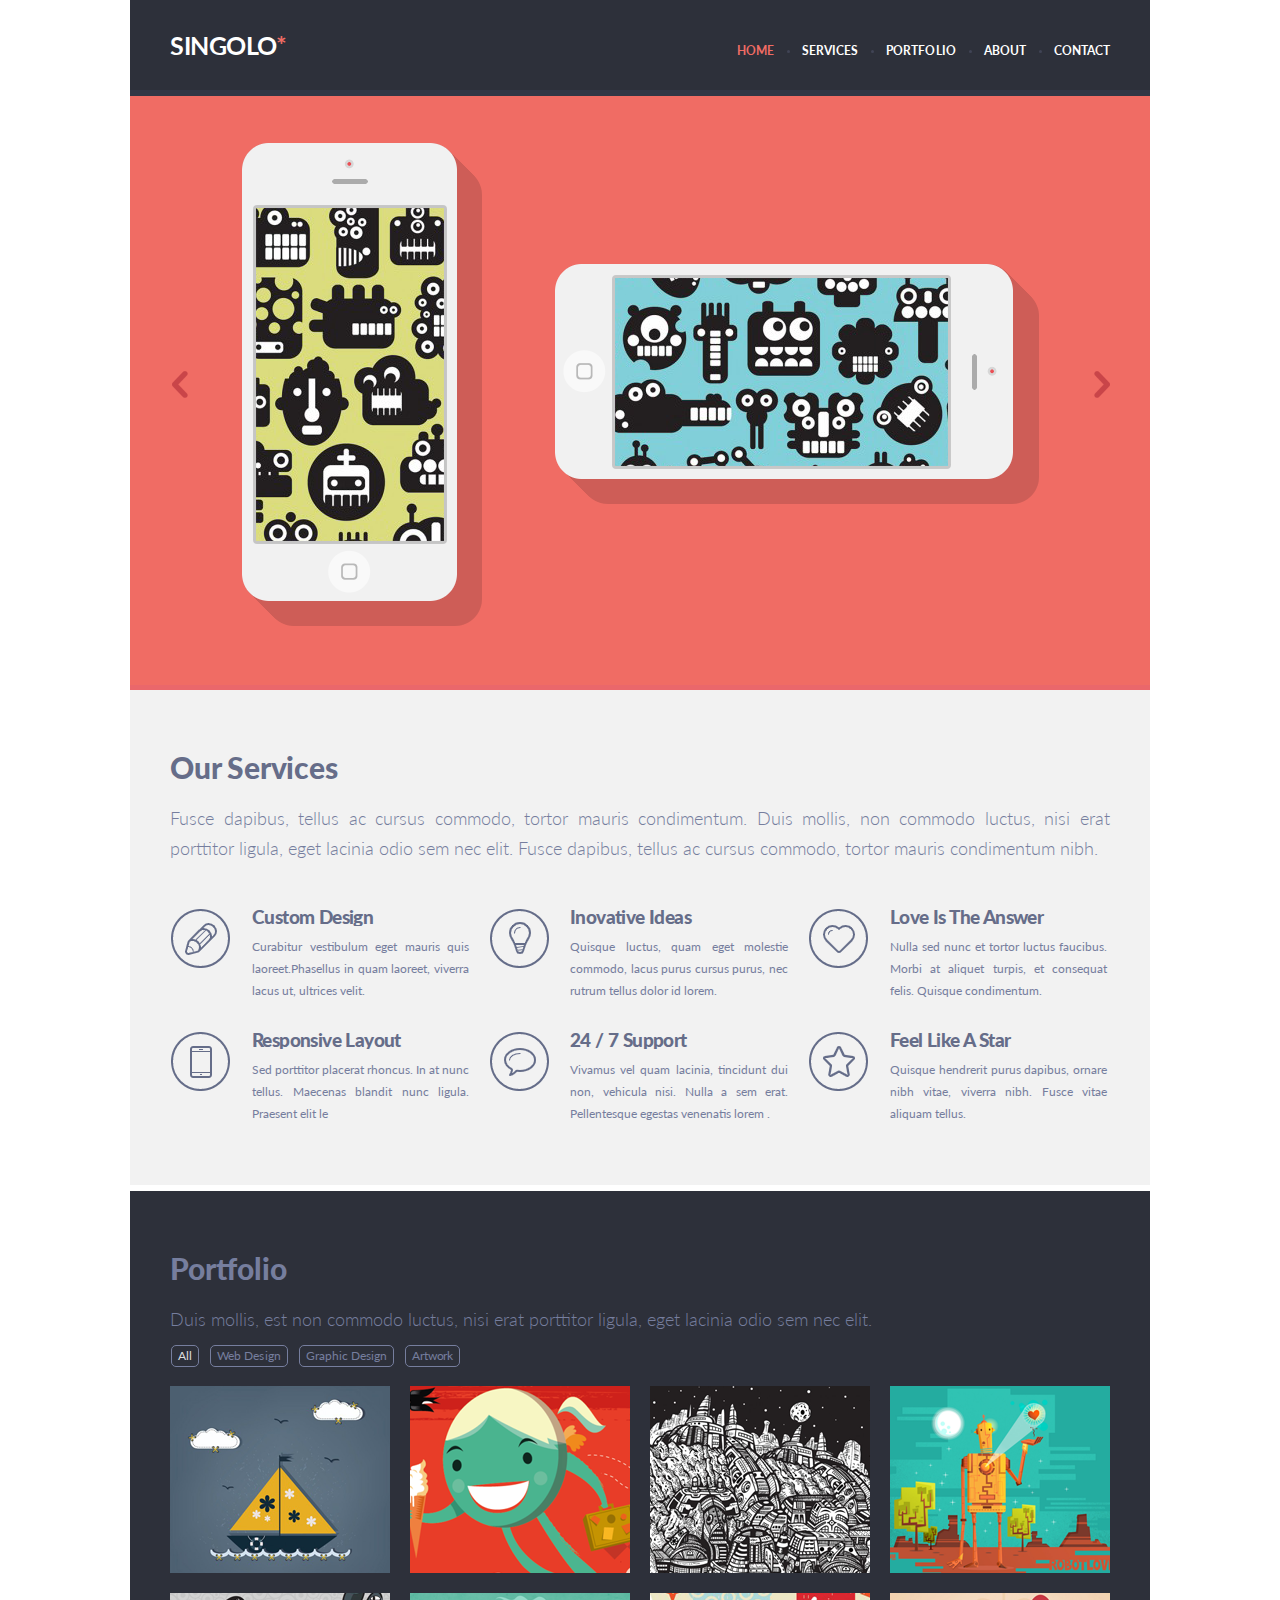
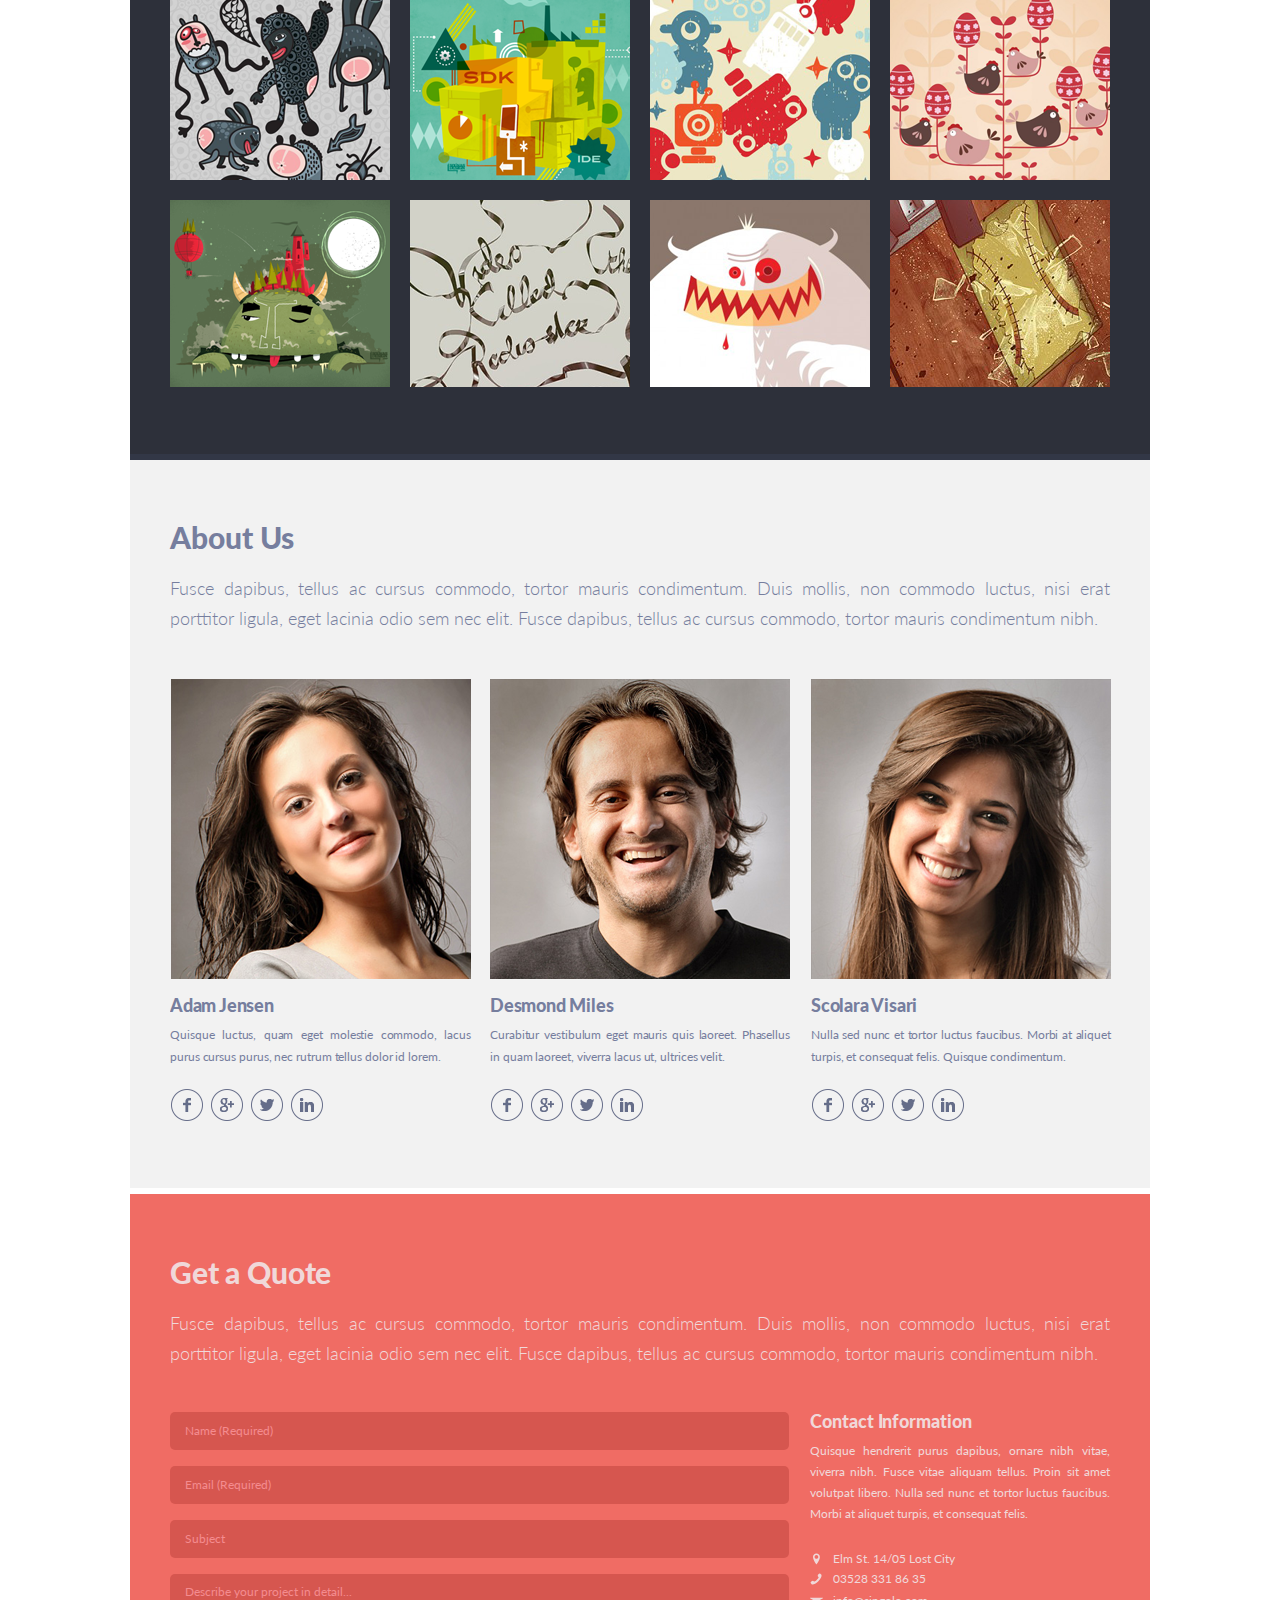
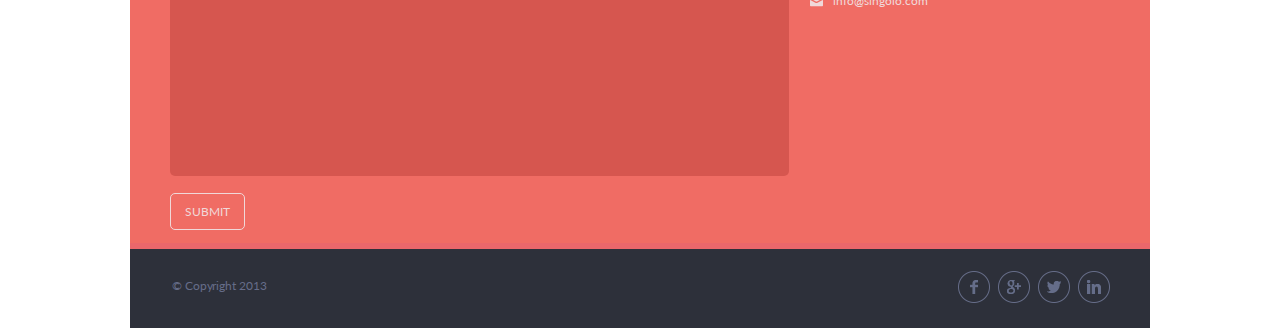
==== commit 6dc96027: "fix: picture switching, anchor links" ====
--- a/index.html
+++ b/index.html
@@ -10,6 +10,7 @@
   </head>
 <body>
   <div class="wrapper">
+    <div class='header-hidden-block'></div>
     <header class="header">
       <div class="header__logo">
         <h1 class="logo">SINGOLO</h1>
@@ -26,8 +27,8 @@
     </header>
     <div class="slider-container">
       <div id='1' style="left: 0px;" class="slider sl">
-        <div name='first-slide' class="slider__iphone-vertical"><img src="./assets/img/iPhone-Vertical.png" alt="phone img"></div>
-        <div name='first-slide' class="slider__iphone-horizontal"><img src="./assets/img/iPhone-Horizontal.png" alt="phone img"></div>
+        <div class="slider__iphone-vertical"><img src="./assets/img/iPhone-Vertical.png" alt="phone img"></div>
+        <div class="slider__iphone-horizontal"><img src="./assets/img/iPhone-Horizontal.png" alt="phone img"></div>
       </div>
       <span class="slider__left-button"></span>
       <span class="slider__right-button"></span>
@@ -167,7 +168,7 @@
           <input type="text" placeholder="Name (Required)" required>
           <input type="email" placeholder="Email (Required)" required>
           <input type="text" name='article' placeholder="Subject">
-          <textarea class="textarea" name="text" placeholder="Describe your project in detail..." id="text" cols="30" rows="12"></textarea>
+          <textarea class="textarea" name="text" placeholder="Describe your project in detail..." maxlength="500" id="text" cols="30" rows="12"></textarea>
           <button class='btn' type="submit" formmethod="POST">SUBMIT</button>
         </form>
         <div class="contacts-column__information">
@@ -191,8 +192,8 @@
       </div>
     </footer>
     <div id='2' style="left: 0px; display: none" class="slider sl">
-      <div name='first-slide' class="slider__iphone-vertical"><img src="./assets/img/iPhone-Vertical.png" alt="phone img"></div>
-      <div name='first-slide' class="slider__iphone-horizontal"><img src="./assets/img/iPhone-Horizontal.png" alt="phone img"></div>
+      <div class="slider__iphone-vertical"><img src="./assets/img/iPhone-Vertical.png" alt="phone img"></div>
+      <div class="slider__iphone-horizontal"><img src="./assets/img/iPhone-Horizontal.png" alt="phone img"></div>
     </div>
   </div>
 </body>
--- a/style.css
+++ b/style.css
@@ -9,10 +9,18 @@
   margin: 0 auto;
 }
 
+.header-hidden-block {
+  height: 90px;
+}
+
 .header {
   display: flex;
+  position: fixed;
+  z-index: 10;
+  top: 0;
 
   height: 90px;
+  width: 940px;
   padding: 0 40px;
 
   border-bottom: 6px solid #323746;
@@ -669,6 +677,14 @@
   color: #f0d8d9;
 }
 
+.modal span:nth-child(3) {
+  max-width: 300px;
+  height: 55px;
+  word-wrap: break-word;
+  overflow: hidden;
+
+}
+
 .modal-btn {
   padding: 5px 15px;
   border-radius: 5px;
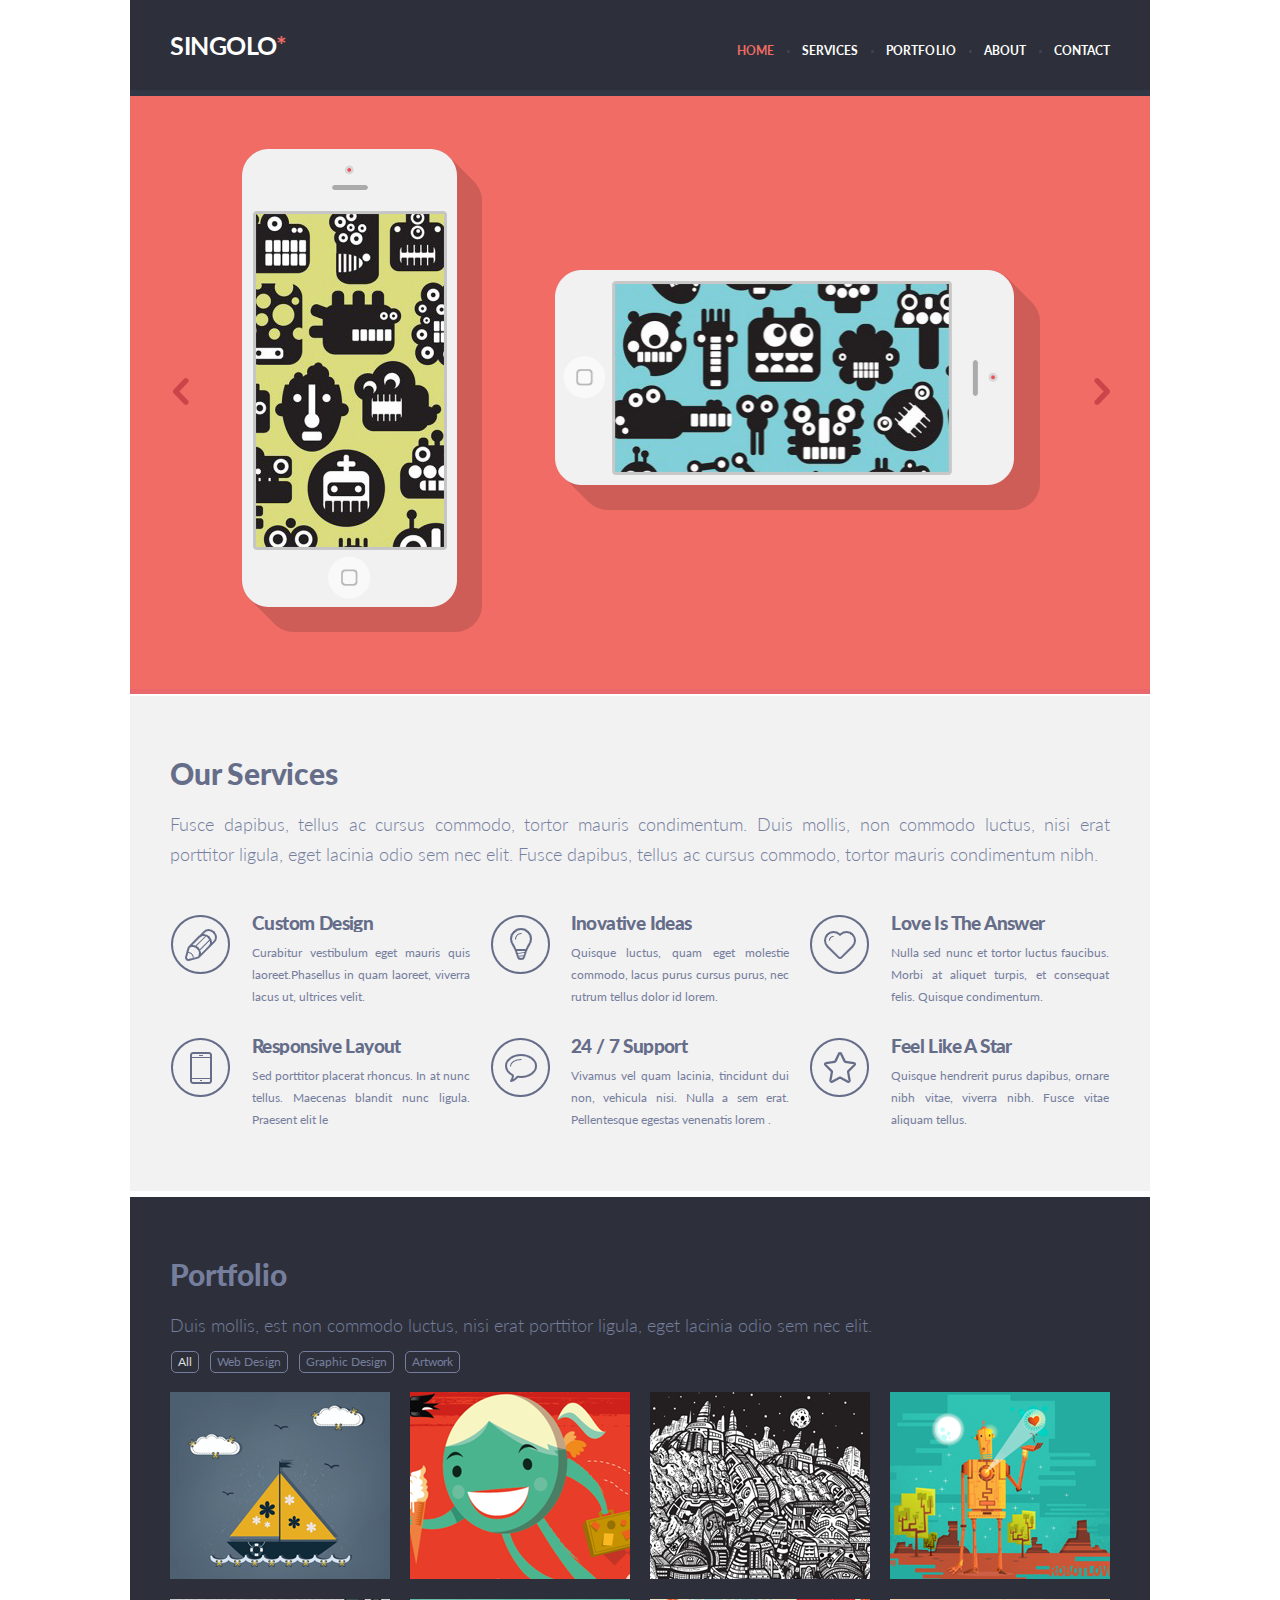
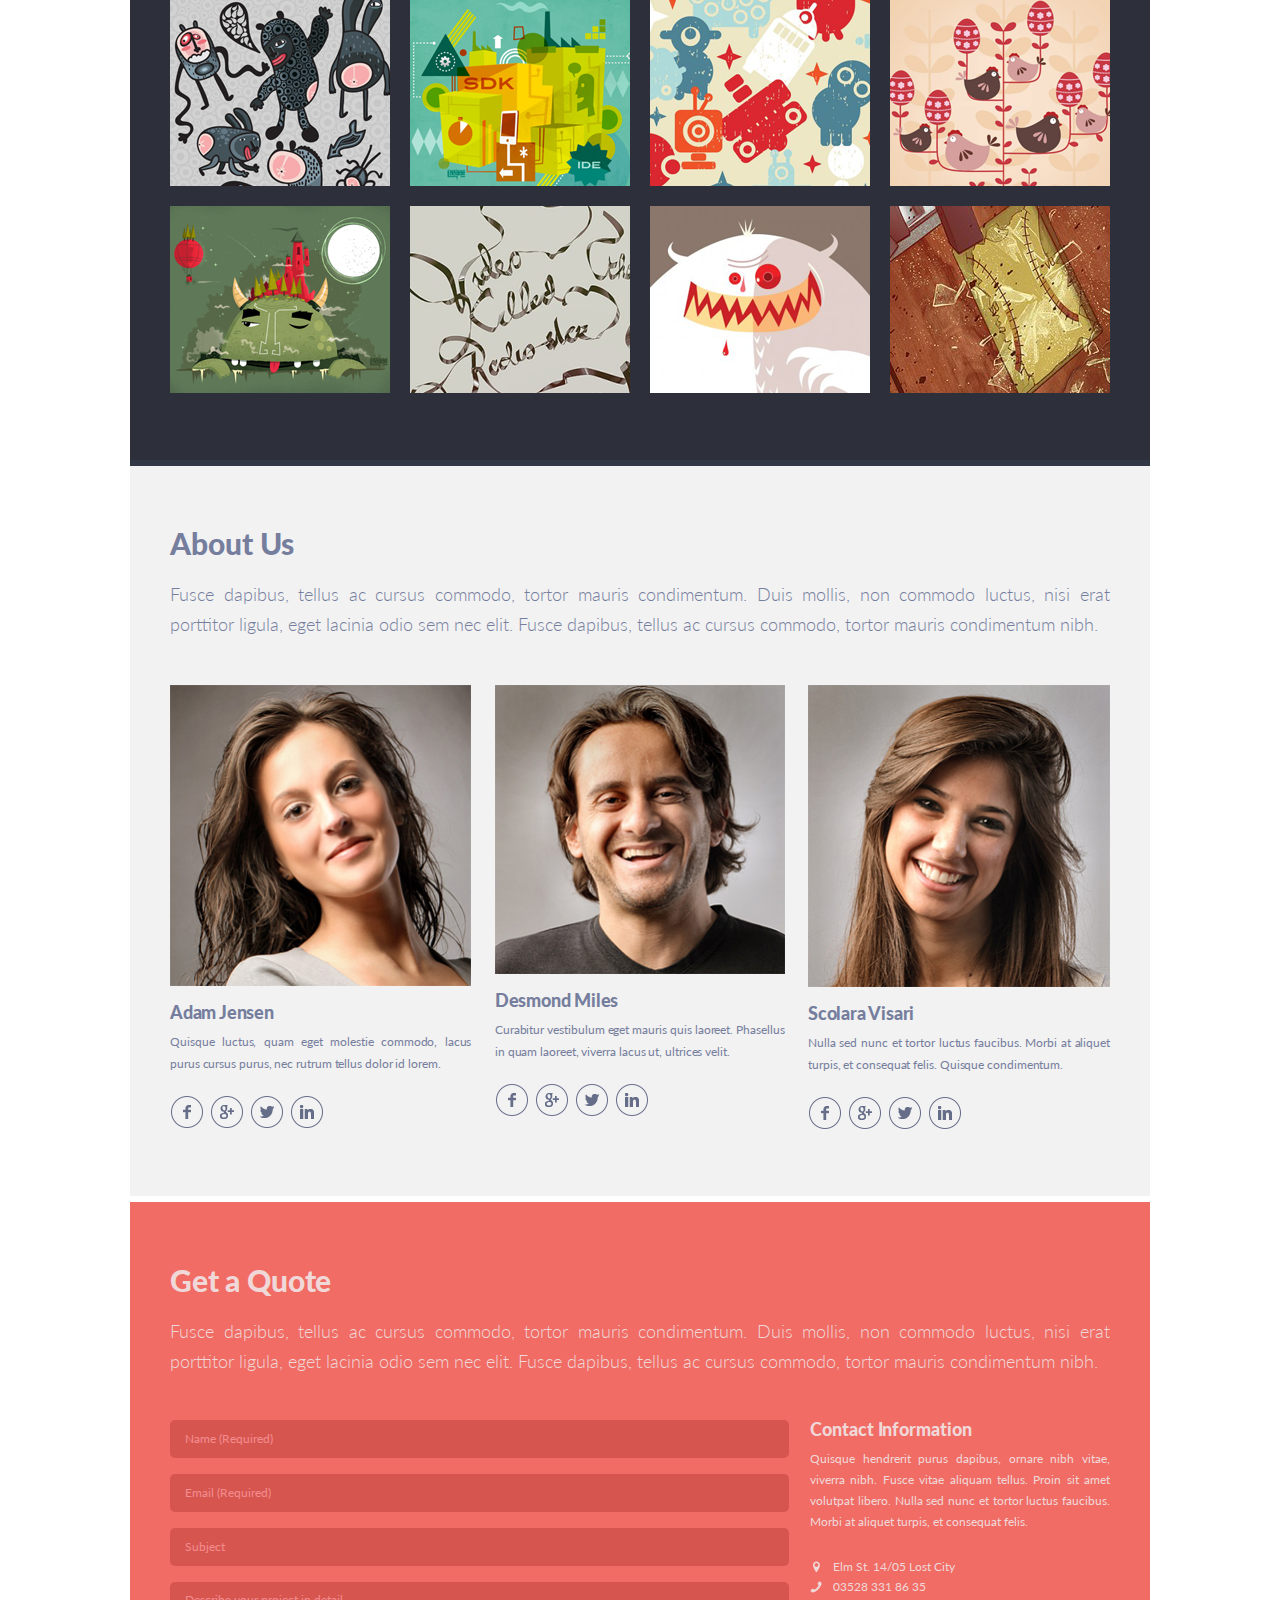
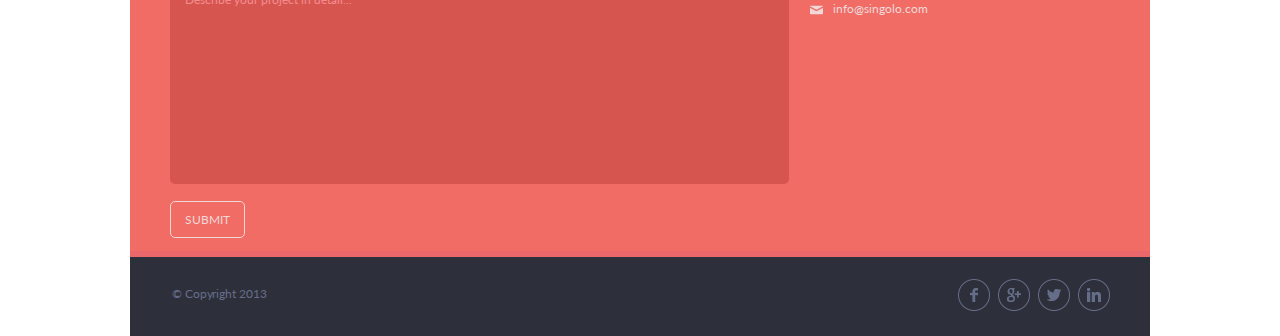
==== commit a943bb73: "feat: adding response functionality" ====
--- a/index.html
+++ b/index.html
@@ -122,7 +122,7 @@
       <p>Fusce dapibus, tellus ac cursus commodo, tortor mauris condimentum. 
         Duis mollis, non commodo luctus, nisi erat porttitor ligula, eget lacinia odio sem nec elit. 
         Fusce dapibus, tellus ac cursus commodo, tortor mauris condimentum nibh.</p>
-      <div class="layout-3-column">
+      <div class="layout-3-column about-us__column">
         <div class='about-us__employee'>
           <img src="./assets/img2/about-us-image1.png" alt="female image">
           <h3>Adam Jensen</h3>
--- a/style.css
+++ b/style.css
@@ -7,10 +7,11 @@
 .wrapper {
   max-width: 1020px;
   margin: 0 auto;
+  
 }
 
 .header-hidden-block {
-  height: 90px;
+  height: 96px;
 }
 
 .header {
@@ -20,7 +21,8 @@
   top: 0;
 
   height: 90px;
-  width: 940px;
+  width: calc(100% - 80px); 
+  max-width: 940px;
   padding: 0 40px;
 
   border-bottom: 6px solid #323746;
@@ -105,9 +107,11 @@
 }
 
 .slider {
-  height: 595px;
-  width: 1020px;
+  width: 100%;
+  max-width: 1020px;
   position: relative;
+  display: flex;
+  justify-content: start;
   border-bottom: 5px solid #ea676b;
   background-color: #f06c64;
   transition: 1s ease-out;
@@ -118,8 +122,11 @@
 
 .slider2 {
   background-image: url("./assets/img2/slider2.svg");
-  width: 1020px;
-  height: 594px;
+  background-size: 86% 86%;
+  width: 100%;
+  max-width: 1020px;
+  max-height: 592px;
+  height: 100%;
   position: absolute;
   border-bottom: 6px solid rgb(96, 137, 241);
   transition: 1s ease-out;
@@ -131,53 +138,47 @@
 
 .slider-container {
   position: relative;
+  overflow: hidden;
+  width: 100%;
   height: 600px;
-  overflow: hidden;
-}
-
-.slider__iphone-center {
-  position: absolute;
-  left: 382px;
-  top: 43px;
-  z-index: 5;
-}
-
-.slider__iphone-right {
-  position: absolute;
-  right: 252px;
-  top: 152px;
-  z-index: 3;
-}
-
-.slider__iphone-left {
-  position: absolute;
-  left: 251px;
-  top: 152px;
-  z-index: 1;
-}
+  max-width: 1020px;
+}
+
 
 .slider__iphone-vertical {
-  position: absolute;
-  top: 53px;
-  left: 112px;
-
-  width: 245px;
-  height: 579px;
+  position: relative;
+  top: 0px;
+  left: 11%;
+
+  padding: 5.2% 0;
+  max-width: 245px;
+  width: 23.55%;
+  
+}
+
+.slider__iphone-vertical img {
+  max-width: 100%;
+  width: 100%;
 }
 
 .slider__iphone-horizontal {
-  position: absolute;
-  top: 174px;
-  left: 425px;
-
-  width: 550px;
-  height: 355px;
+  position: relative;
+  left: 18.15%;
+
+  padding: 17.05% 0;
+  width: 47.5%;
+  max-width: 550px;
+}
+
+.slider__iphone-horizontal img {
+  width:100%;
+  max-width: 100%;
 }
 
 .slider__left-button {
   position: absolute;
-  top: 281px;
-  left: 42px;
+  top: 47%;
+  left: 4.2%;
 
   width: 16px;
   height: 27px;
@@ -193,8 +194,8 @@
 
 .slider__right-button {
   position: absolute;
-  top: 281px;
-  right: 40px;
+  top: 47%;
+  right: 3.9%;
   z-index: 5;
 
   width: 16px;
@@ -213,9 +214,8 @@
   overflow: hidden;
 
   max-width: 1020px;
-  height: 495px;
   padding: 0 30px;
-
+  min-height: 495px;
   text-align: justify;
 
   border-bottom: 6px solid #ffffff;
@@ -265,7 +265,7 @@
   display: flex;
   overflow: hidden;
 
-  width: 319px;
+  width: 33.3%;
   margin-bottom: 29px;
 
   justify-content: space-between;
@@ -274,12 +274,14 @@
 .service__icon {
   margin: 0 10px;
 }
+
+
 
 .service__description {
   max-height: 94px;
   margin: 0 10px;
 
-  text-align: justify;
+  /* text-align: justify; */
 }
 
 .service__description div {
@@ -385,9 +387,9 @@
   display: flex;
   overflow: hidden;
 
-  height: 621px;
-
-  justify-content: space-between;
+  /* height: 621px; */
+
+  justify-content: center;
   flex-wrap: wrap;
 }
 
@@ -412,6 +414,7 @@
 .about-us {
   padding: 0 40px 61px;
 
+  
   border-bottom: 6px solid #ffffff;
   background-color: #f2f2f2;
 }
@@ -444,11 +447,15 @@
 }
 
 .about-us__employee:first-child {
-  margin: 0 19px 0 0;
+  margin-right: 2.5%;
 }
 
 .about-us__employee:nth-child(2) {
-  margin: 0 21px 0 0;
+  margin-right: 2.5%;
+}
+
+.about-us__employee {
+  max-width: 302px;
 }
 
 .about-us__employee p {
@@ -466,6 +473,10 @@
 
 .about-us__employee a {
   margin-right: 1px;
+}
+
+.about-us__employee > img {
+  max-width: 100%;
 }
 
 
@@ -538,9 +549,10 @@
 .contacts-column input {
   font-family: "Lato", sans-serif;
   font-size: 12px;
+  display: block;
+  width: 100%;
 
   box-sizing: border-box;
-  width: 619px;
   margin-bottom: 16px;
   padding: 11px 15px 12px;
 
@@ -554,9 +566,9 @@
   font-size: 12px;
 
   box-sizing: border-box;
-  width: 619px;
   height: 202px;
   padding: 10px 15px 12px;
+  width: 100%;
 
   resize: none;
 
@@ -571,6 +583,7 @@
 
 .contacts-column__form {
   max-width: 619px;
+  width: 335%;
   margin-right: 21px;
 }
 
@@ -695,3 +708,203 @@
   cursor: pointer;
   background-color: transparent;
 }
+
+@media (max-width: 1037px) {
+  .pictures-container img{
+    width: calc(25% - 20px);
+  }
+  .slider-container {
+    height: 57.7vw;
+  }
+}
+
+@media (max-width: 1018px) {
+  .service {
+    width: 45.3%;
+  }
+  .service__icon {
+    margin: 0 10px 0 0;
+  }
+  .wrap {
+    justify-content: center;
+    padding-right: 15px;
+    padding-bottom: 40px;
+  }
+  .service:nth-child(2n + 1) {
+    margin-right: 50px;
+  }
+  .textarea {
+    height: 160px;
+  }
+}
+
+
+@media (max-width: 768px) {
+  .contacts-column input {
+    margin-bottom: 12px;
+  }
+  .contacts-column {
+    margin-top: 30px;
+  }
+  .pictures-container img{
+    width: calc(33% - 20px);
+  }
+  .services__description {
+    max-height: 250px;
+    margin: 16px 0 31px;
+  }
+  .services {
+    border: 0;
+  }
+  .services__article {
+    padding-top: 40px;
+  }
+  .about-us {
+    border: 0;
+  }
+  .contacts {
+    padding-top: 50px;
+  }
+  .address {
+    margin-top: 15px;
+  }
+  .about-us__employee p {
+    padding-bottom: 10px;
+  }
+  .about-us__employee h3 {
+    margin-bottom: 5px;
+  }
+  .portfolio__list {
+    margin-bottom: 17px;
+  }
+}
+
+@media (max-width: 740px) {
+  .wrap {
+    flex-direction: column;
+    align-items: center;
+  }
+  .service {
+    width: 100%;
+    justify-content: start;
+    margin-bottom: 26px;
+  }
+  .service:nth-child(2n + 1) {
+    margin-right: 0;
+  }
+}
+
+@media (max-width: 600px) {
+  .portfolio {
+    padding: 0 17px 25px;
+    border: 0;
+  }
+  .portfolio > p {
+    line-height: 30px;
+  }
+  .portfolio__article {
+    padding: 40px 10px 0;
+  }
+  .about-us__column {
+    flex-direction: column;
+    align-items: center;
+  }
+  .contacts-column {
+    flex-direction: column;
+  }
+  .contacts-column button{
+    width: 100%;
+    height: 50px;
+  }
+  .contacts-column__form {
+    width: 100%;
+    margin-bottom: 35px;
+  }
+  .pictures-container img{
+    width: calc(50% - 20px);
+  }
+  
+}
+@media (max-width: 400) {
+  .service__description {
+    min-width: 100px;
+    margin: 0;
+    max-height: 300px;
+  }
+}
+@media (max-width: 375px) {
+  .about-us {
+    padding: 0 30px 61px;
+  }
+  .contacts {
+    padding: 40px 30px 35px;
+    border: 0;
+  }
+  .contacts h3 {
+    margin-bottom: 6px;
+  }
+  .contacts-column button {
+    margin-top: 10px;
+  }
+  .contacts-column {
+    margin-top: 25px;
+  }
+  .copyright {
+    display: none;
+  }
+  .footer-column {
+    justify-content: center;
+  }
+  .about-us {
+    padding: 0 30px 45px;
+  }
+  .about-us__employee:nth-child(n + 2) {
+    margin-top: 30px;
+  }
+  
+  .about-us > p {
+    padding-bottom: 26px;
+  }
+  .about-us__article {
+    padding: 35px 0 18px;
+  }
+  .layout-4-column img {
+    margin: 7px;
+  }
+  .layout-4-column img:nth-child(n + 9) {
+    display: none;
+  }
+  .services__article {
+    padding-top: 24px;
+  }
+  .service__icon {
+    margin: 0 17px 0 0;
+  }
+  .address {
+    margin-top: 15px;
+  }
+  .slider__right-button {
+    background-size: 14px 23px;
+    width: 14px;
+    height: 23px;
+    right: 2.3%;
+
+  }
+  .slider__left-button {
+    background-size: 14px 23px;
+    width: 14px;
+    height: 23px;
+    left: 2.7%;
+  }
+}
+
+@media (max-width: 360px) {
+  
+  .services {
+    text-align: left;
+  }
+  .link:last-child {
+    margin-right: 0;
+    margin-top: 10px;
+  }
+}